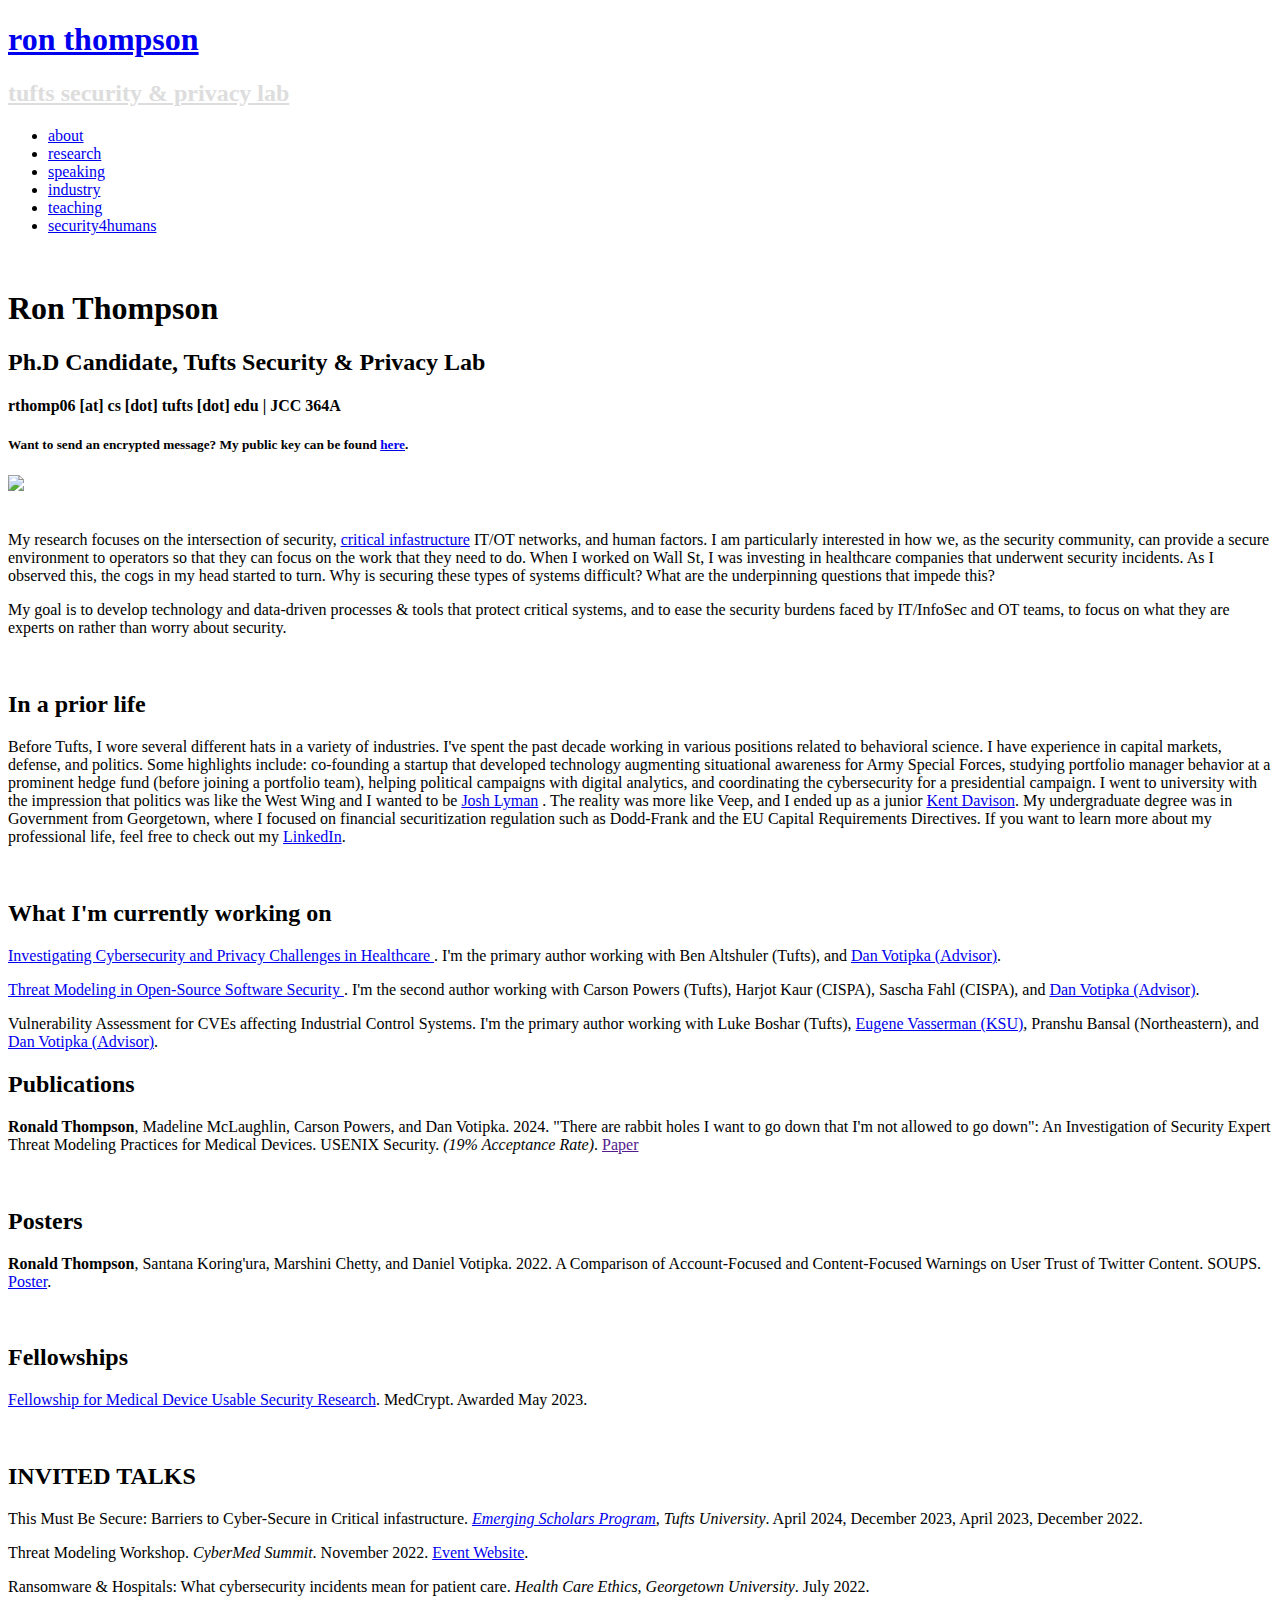
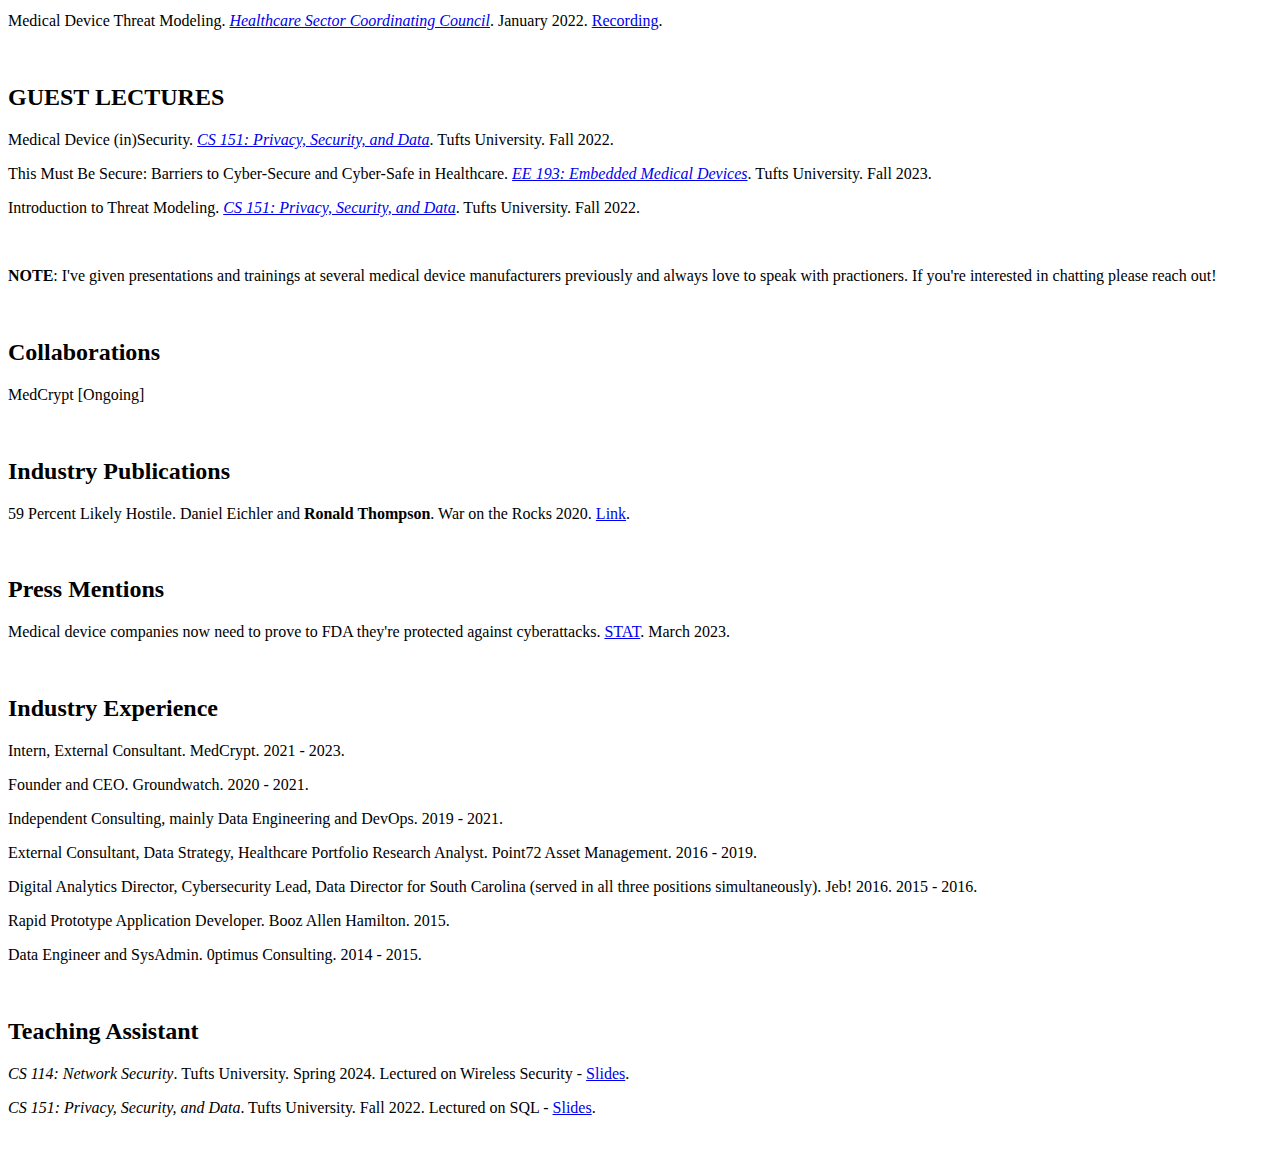
==== index.html @ e5055929 "indsutry experience" ====
<!DOCTYPE html>
<html lang="en">

<head>
  <meta charset="utf-8">
  <meta content="width=device-width, initial-scale=1.0" name="viewport">

  <title>Ron Thompson</title>
  <meta content="" name="description">
  <meta content="" name="keywords">

  <!-- Google Fonts -->
  <link href="https://fonts.googleapis.com/css?family=IBM+Plex+Sans:300,300i,400,400i,600,600i,700,700i|Raleway:300,300i,400,400i,500,500i,600,600i,700,700i|Poppins:300,300i,400,400i,500,500i,600,600i,700,700i" rel="stylesheet">

  <!-- Vendor CSS Files -->
  <link href="assets/css/bootstrap.min.css" rel="stylesheet">

  <!-- Template Main CSS File -->
  <link href="assets/css/style.css" rel="stylesheet">
</head>

<body>

  <header id="header">
    <div class="container">
      <h1><a href="index.html">ron thompson</a></h1>

      <h2><span><a href="tsp.eecs.tufts.edu" style="color:#ddd">tufts security & privacy lab</a></span></h2>

      <nav id="navbar" class="navbar">
        <ul>
          <li><a class="nav-link" href="#about">about</a></li>
          <li><a class="nav-link" href="#research">research</a></li>
          <li><a class="nav-link" href="#speaking">speaking</a></li>
          <li><a class="nav-link" href="#industry">industry</a></li>
          <li><a class="nav-link" href="#teach">teaching</a></li>
          <li><a class="nav-link" href="https://security4humans.com/">security4humans</a></li>
        </ul>
        <i class="bi bi-list mobile-nav-toggle"></i>
      </nav>
    </div>
  </header>
  <section id="about" class="about">
    <div class="about-me container">
      <div class="row">
        <div class="col-md-10 content" data-aos="fade-right">
          <br>
          <h1>Ron Thompson</h1>
          <h2>Ph.D Candidate, Tufts Security & Privacy Lab</h2>
          <h4>rthomp06 [at] cs [dot] tufts [dot] edu | JCC 364A</h4>
          <h5>Want to send an encrypted message? My public key can be found <a href="assets/public.txt">here</a>.</h5>
        </div>
        <div class="col-lg-2">
          <img src="assets/img/icon.png" class="hidden-xs col-sm-2 col-md-12"/>
        </div>
      </div>
      
      <div class="row" style="padding-top: 20px">
        <div class="col-md-12">
          <p>My research focuses on the intersection of security, <a href="https://www.cisa.gov/topics/critical-infrastructure-security-and-resilience/critical-infrastructure-sectors">critical infastructure</a> IT/OT networks, 
            and human factors. I am particularly interested in how we, as the security
            community, can provide a secure environment to operators so 
            that they can focus on the work that they need to do. When I worked on Wall 
            St, I was investing in healthcare companies that underwent security 
            incidents. As I observed this, the cogs in my head started to turn. 
            Why is securing these types of systems difficult? What are the underpinning 
            questions that impede this?
          </p>
          <p>
            My goal is to develop technology and data-driven processes & tools that protect critical systems, and to ease the
            security burdens faced by IT/InfoSec and OT teams, to focus on what they are experts on rather than worry about security.
          </p>
          <br>
          <div class="section-title">
            <h2>In a prior life</h2>
          </div>
          <p>
            Before Tufts, I wore several different hats in a variety of 
            industries. I've spent the past decade working in various positions 
            related to behavioral science. I have experience in capital markets, 
            defense, and politics. Some highlights include: co-founding a 
            startup that developed technology augmenting situational awareness 
            for Army Special Forces, studying portfolio manager behavior at a 
            prominent hedge fund (before joining a portfolio team), helping 
            political campaigns with digital analytics, and coordinating the 
            cybersecurity for a presidential campaign. I went to university with
            the impression that politics was like the West Wing and I wanted to 
            be <a href="https://en.wikipedia.org/wiki/Josh_Lyman">Josh Lyman</a>
            . The reality was more like Veep, and I ended up as a junior 
            <a href="https://en.wikipedia.org/wiki/List_of_Veep_characters">Kent
            Davison</a>. My undergraduate degree was in Government from 
            Georgetown, where I focused on financial securitization regulation 
            such as Dodd-Frank and the EU Capital Requirements Directives. 
            If you want to learn more about my professional life, feel free to 
            check out my <a href="linkedin.com/in/ronthompsoniii">LinkedIn</a>. 
          </p>
        </div>
      </div>
    </div>
  </section>
  <section id="research" class="about">
    <div class="about-me container">
      <br>
      <div class="section-title">
        <h2>What I'm currently working on</h2>
      </div>
      <p>
        <a href="https://tsp.cs.tufts.edu/medical-providers">
          Investigating Cybersecurity and Privacy Challenges in Healthcare
        </a>. 
        I'm the primary author working with Ben Altshuler (Tufts), and <a href="https://www.eecs.tufts.edu/~dvotipka/">Dan Votipka (Advisor)</a>.
      </p>
      <p>
        <a href="https://tsp.cs.tufts.edu/oss-sec">
          Threat Modeling in Open-Source Software Security
        </a>. 
          I'm the second author working with Carson Powers (Tufts), Harjot Kaur (CISPA), Sascha Fahl (CISPA), and <a href="https://www.eecs.tufts.edu/~dvotipka/">Dan Votipka (Advisor)</a>.
        </p>
      <p>
        Vulnerability Assessment for CVEs affecting Industrial Control Systems. I'm the primary author working with Luke Boshar (Tufts), <a href="https://people.cs.ksu.edu/~eyv/">Eugene Vasserman (KSU)</a>, 
        Pranshu Bansal (Northeastern), and <a href="https://www.eecs.tufts.edu/~dvotipka/">Dan Votipka (Advisor)</a>.
      </p>   
      <div class="section-title">
        <h2>Publications</h2>
      </div>
      <div class="row">
        <div class="col-lg-12 pt-4 pt-lg-0 content" data-aos="fade-right">
          <p>
            <b>Ronald Thompson</b>, Madeline McLaughlin, Carson Powers, and Dan Votipka. 2024.
            "There are rabbit holes I want to go down that I'm not allowed to go down": An Investigation of Security Expert Threat Modeling Practices for Medical Devices.
            USENIX Security. <i>(19% Acceptance Rate)</i>. <a href="">Paper</a>
          </p>
        </div>
      </div>
      <br>
      <div class="section-title">
        <h2>Posters</h2>
      </div>
      <div class="row">
        <div class="col-lg-12 pt-4 pt-lg-0 content" data-aos="fade-right">
          <p>
            <b>Ronald Thompson</b>, Santana Koring'ura, Marshini Chetty, and Daniel Votipka. 2022.
            A Comparison of Account-Focused and Content-Focused Warnings on User Trust of Twitter Content.  
            SOUPS. <a href="https://www.usenix.org/conference/soups2022/presentation/thompson-poster">Poster</a>.
          </p>
        </div>
      </div>
      <br>
      <div class="section-title">
        <h2>Fellowships</h2>
      </div>
      <p>
        <a href="https://www.prnewswire.com/news-releases/medcrypt-funds-medical-device-usable-security-research-at-the-school-of-engineering-at-tufts-university-301807063.html">Fellowship for Medical Device Usable Security Research</a>. MedCrypt. Awarded May 2023.
      </p>
    </div>
  </section>
  <section id="speaking" class="about">
    <div class="about-me container">
      <br>
      <div class="section-title">
        <h2>INVITED TALKS</h2>
      </div>
      <p>
        This Must Be Secure: Barriers to Cyber-Secure in Critical infastructure. <i><a href="https://esp.cs.tufts.edu/">Emerging Scholars Program</a>, Tufts University</i>. April 2024, December 2023, April 2023, December 2022.
      </p> 
      <p>
       Threat Modeling Workshop. <i> CyberMed Summit</i>. November 2022.  <a href="https://www.cybermedsummit.org/archive/2022-fall-summit">Event Website</a>.
      </p>
      <p>
        Ransomware & Hospitals: What cybersecurity incidents mean for patient care. <i>Health Care Ethics, Georgetown University</i>. July 2022.
      </p>
      <p>
        Medical Device Threat Modeling. <i><a href="https://healthsectorcouncil.org/">Healthcare Sector Coordinating Council</a></i>. January 2022. <a href="https://player.vimeo.com/video/671484364">Recording</a>.
      </p>
      <br>
      <!-- <div class="section-title">
        <h2>WORKSHOPS</h2>
      </div>
      <br> -->
      <div class="section-title">
        <h2>GUEST LECTURES</h2>
      </div>
      <div class="row">
        <div class="col-lg-12 pt-4 pt-lg-0 content" data-aos="fade-right">
          <p>
            Medical Device (in)Security. <i><a href="https://www.cs.tufts.edu/t/courses/description/spring2024/CS/151-03">CS 151: Privacy, Security, and Data</a></i>. Tufts University. Fall 2022.
          </p> 
          <p>
            This Must Be Secure: Barriers to Cyber-Secure and Cyber-Safe in Healthcare. <i><a href="https://www.ece.tufts.edu/ee/193EMD/">EE 193: Embedded Medical Devices</a></i>. Tufts University. Fall 2023.
          </p>
          <p>
            Introduction to Threat Modeling. <i><a href="https://www.cs.tufts.edu/t/courses/description/fall2022/CS/151-02">CS 151: Privacy, Security, and Data</a></i>. Tufts University. Fall 2022.
          </p> 
        </div>
      </div>
      <br>
      <!-- <div class="section-title">
        <h2>CONFERENCE PRESENTATIONS</h2>
      </div>
      <br> -->
      <p>
        <b>NOTE</b>: I've given presentations and trainings at several medical device manufacturers previously and always love to speak with practioners. If you're interested in chatting please reach out!
      </p>
    </div>
  </section>
  <section id="industry" class="about">
    <div class="about-me container">
      <br>
      <div class="section-title">
        <h2>Collaborations</h2>
      </div>
      <p>
        MedCrypt [Ongoing]
      </p>
      <br>
      <div class="section-title">
        <h2>Industry Publications</h2>
      </div>
      <p>
          59 Percent Likely Hostile. Daniel Eichler and <b>Ronald Thompson</b>. War on the Rocks 2020. <a href="https://warontherocks.com/2020/01/59-percent-likely-hostile">Link</a>.
      </p>
      <br>
      <div class="section-title">
        <h2>Press Mentions</h2>
      </div>
      <p>
        Medical device companies now need to prove to FDA they're protected against cyberattacks. <a href="https://www.statnews.com/2023/03/29/fda-medical-devices-cybersecurity-hack/">STAT</a>. March 2023.
      </p>
      <br>
      <div class="section-title">
        <h2>Industry Experience</h2>
      </div>
      <p>
        Intern, External Consultant. MedCrypt. 2021 - 2023.
      </p>
      <p>
        Founder and CEO. Groundwatch. 2020 - 2021.
      </p>
      <p>
        Independent Consulting, mainly Data Engineering and DevOps. 2019 - 2021.
      </p>
      <p>
        External Consultant, Data Strategy, Healthcare Portfolio Research Analyst. Point72 Asset Management. 2016 - 2019.
      </p>
      <p>
        Digital Analytics Director, Cybersecurity Lead, Data Director for South Carolina (served in all three positions simultaneously). Jeb! 2016. 2015 - 2016.
      </p>
      <p>
        Rapid Prototype Application Developer. Booz Allen Hamilton. 2015.
      </p>
      <p>
        Data Engineer and SysAdmin. 0ptimus Consulting. 2014 - 2015.
      </p>
    </div>
  </section>
  <section id="teach" class="about">
    <div class="about-me container">
      <br>
      <div class="section-title">
        <h2>Teaching Assistant</h2>
      </div>
      <div class="row">
        <div class="col-lg-12 pt-4 pt-lg-0 content" data-aos="fade-right">
          <p>
            <i>CS 114: Network Security</i>. Tufts University. Spring 2024. Lectured on Wireless Security - <a href="assets/pdf/Lec 15 - Wireless RT.pdf">Slides</a>.
          </p>
          <p>
            <i>CS 151: Privacy, Security, and Data</i>. Tufts University. Fall 2022. Lectured on SQL - <a href="assets/pdf/06 - SQL Tutorial.pdf">Slides</a>.
          </p>
        </div>
      </div>
      <br>
    </div>
  </section>      

  <!-- Template Main JS File -->
  <script src="assets/js/main.js"></script>

</body>

</html>
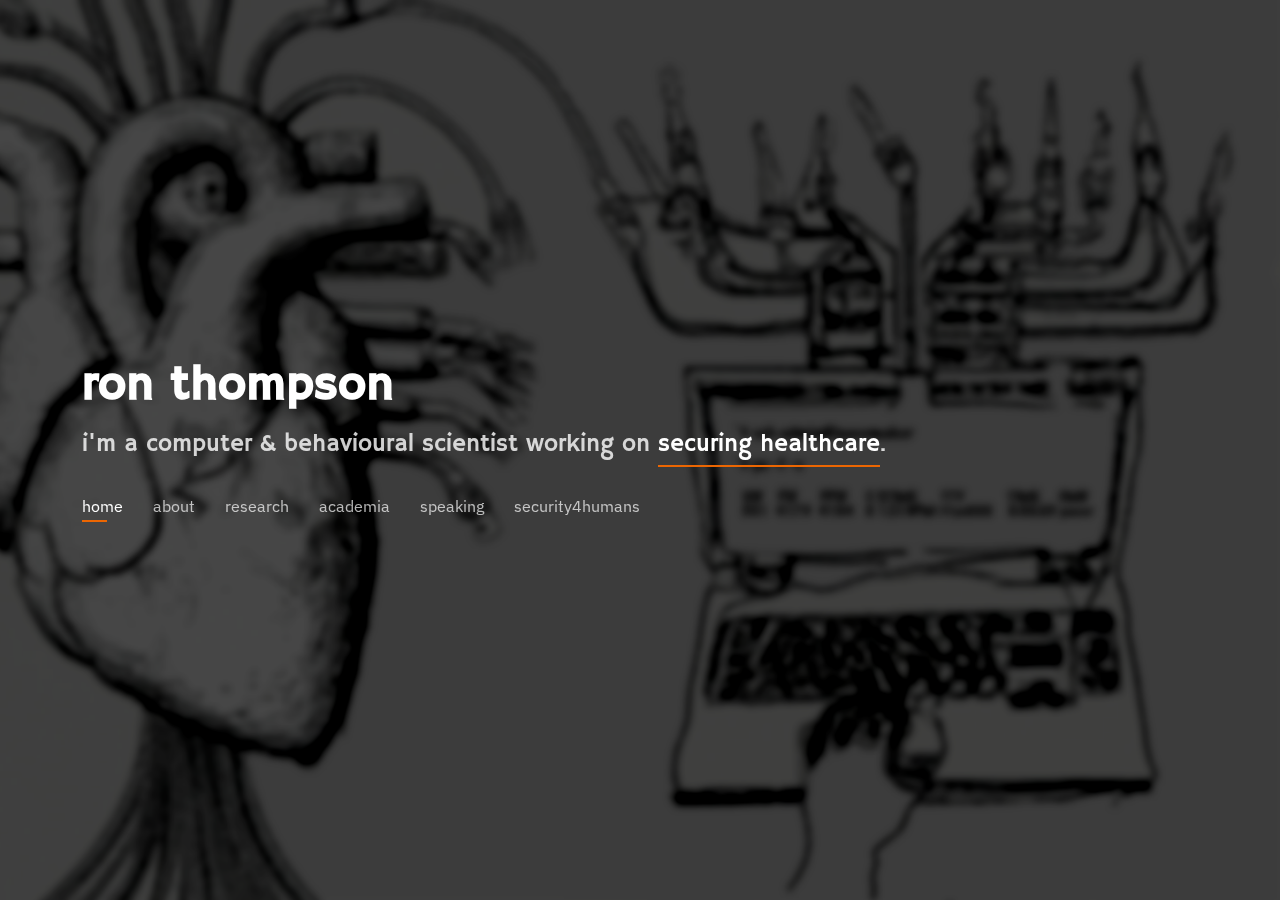
==== commit 20e66da1: "revamp" ====
--- a/index.html
+++ b/index.html
@@ -1,281 +1,504 @@
-<!DOCTYPE html>
-<html lang="en">
-
-<head>
-  <meta charset="utf-8">
-  <meta content="width=device-width, initial-scale=1.0" name="viewport">
-
-  <title>Ron Thompson</title>
-  <meta content="" name="description">
-  <meta content="" name="keywords">
-
-  <!-- Google Fonts -->
-  <link href="https://fonts.googleapis.com/css?family=IBM+Plex+Sans:300,300i,400,400i,600,600i,700,700i|Raleway:300,300i,400,400i,500,500i,600,600i,700,700i|Poppins:300,300i,400,400i,500,500i,600,600i,700,700i" rel="stylesheet">
-
-  <!-- Vendor CSS Files -->
-  <link href="assets/css/bootstrap.min.css" rel="stylesheet">
-
-  <!-- Template Main CSS File -->
-  <link href="assets/css/style.css" rel="stylesheet">
-</head>
-
-<body>
-
-  <header id="header">
-    <div class="container">
-      <h1><a href="index.html">ron thompson</a></h1>
-
-      <h2><span><a href="tsp.eecs.tufts.edu" style="color:#ddd">tufts security & privacy lab</a></span></h2>
-
-      <nav id="navbar" class="navbar">
-        <ul>
-          <li><a class="nav-link" href="#about">about</a></li>
-          <li><a class="nav-link" href="#research">research</a></li>
-          <li><a class="nav-link" href="#speaking">speaking</a></li>
-          <li><a class="nav-link" href="#industry">industry</a></li>
-          <li><a class="nav-link" href="#teach">teaching</a></li>
-          <li><a class="nav-link" href="https://security4humans.com/">security4humans</a></li>
-        </ul>
-        <i class="bi bi-list mobile-nav-toggle"></i>
-      </nav>
-    </div>
-  </header>
-  <section id="about" class="about">
-    <div class="about-me container">
-      <div class="row">
-        <div class="col-md-10 content" data-aos="fade-right">
-          <br>
-          <h1>Ron Thompson</h1>
-          <h2>Ph.D Candidate, Tufts Security & Privacy Lab</h2>
-          <h4>rthomp06 [at] cs [dot] tufts [dot] edu | JCC 364A</h4>
-          <h5>Want to send an encrypted message? My public key can be found <a href="assets/public.txt">here</a>.</h5>
-        </div>
-        <div class="col-lg-2">
-          <img src="assets/img/icon.png" class="hidden-xs col-sm-2 col-md-12"/>
-        </div>
-      </div>
-      
-      <div class="row" style="padding-top: 20px">
-        <div class="col-md-12">
-          <p>My research focuses on the intersection of security, <a href="https://www.cisa.gov/topics/critical-infrastructure-security-and-resilience/critical-infrastructure-sectors">critical infastructure</a> IT/OT networks, 
-            and human factors. I am particularly interested in how we, as the security
-            community, can provide a secure environment to operators so 
-            that they can focus on the work that they need to do. When I worked on Wall 
-            St, I was investing in healthcare companies that underwent security 
-            incidents. As I observed this, the cogs in my head started to turn. 
-            Why is securing these types of systems difficult? What are the underpinning 
-            questions that impede this?
-          </p>
-          <p>
-            My goal is to develop technology and data-driven processes & tools that protect critical systems, and to ease the
-            security burdens faced by IT/InfoSec and OT teams, to focus on what they are experts on rather than worry about security.
-          </p>
-          <br>
-          <div class="section-title">
-            <h2>In a prior life</h2>
-          </div>
-          <p>
-            Before Tufts, I wore several different hats in a variety of 
-            industries. I've spent the past decade working in various positions 
-            related to behavioral science. I have experience in capital markets, 
-            defense, and politics. Some highlights include: co-founding a 
-            startup that developed technology augmenting situational awareness 
-            for Army Special Forces, studying portfolio manager behavior at a 
-            prominent hedge fund (before joining a portfolio team), helping 
-            political campaigns with digital analytics, and coordinating the 
-            cybersecurity for a presidential campaign. I went to university with
-            the impression that politics was like the West Wing and I wanted to 
-            be <a href="https://en.wikipedia.org/wiki/Josh_Lyman">Josh Lyman</a>
-            . The reality was more like Veep, and I ended up as a junior 
-            <a href="https://en.wikipedia.org/wiki/List_of_Veep_characters">Kent
-            Davison</a>. My undergraduate degree was in Government from 
-            Georgetown, where I focused on financial securitization regulation 
-            such as Dodd-Frank and the EU Capital Requirements Directives. 
-            If you want to learn more about my professional life, feel free to 
-            check out my <a href="linkedin.com/in/ronthompsoniii">LinkedIn</a>. 
-          </p>
-        </div>
-      </div>
-    </div>
-  </section>
-  <section id="research" class="about">
-    <div class="about-me container">
-      <br>
-      <div class="section-title">
-        <h2>What I'm currently working on</h2>
-      </div>
-      <p>
-        <a href="https://tsp.cs.tufts.edu/medical-providers">
-          Investigating Cybersecurity and Privacy Challenges in Healthcare
-        </a>. 
-        I'm the primary author working with Ben Altshuler (Tufts), and <a href="https://www.eecs.tufts.edu/~dvotipka/">Dan Votipka (Advisor)</a>.
-      </p>
-      <p>
-        <a href="https://tsp.cs.tufts.edu/oss-sec">
-          Threat Modeling in Open-Source Software Security
-        </a>. 
-          I'm the second author working with Carson Powers (Tufts), Harjot Kaur (CISPA), Sascha Fahl (CISPA), and <a href="https://www.eecs.tufts.edu/~dvotipka/">Dan Votipka (Advisor)</a>.
-        </p>
-      <p>
-        Vulnerability Assessment for CVEs affecting Industrial Control Systems. I'm the primary author working with Luke Boshar (Tufts), <a href="https://people.cs.ksu.edu/~eyv/">Eugene Vasserman (KSU)</a>, 
-        Pranshu Bansal (Northeastern), and <a href="https://www.eecs.tufts.edu/~dvotipka/">Dan Votipka (Advisor)</a>.
-      </p>   
-      <div class="section-title">
-        <h2>Publications</h2>
-      </div>
-      <div class="row">
-        <div class="col-lg-12 pt-4 pt-lg-0 content" data-aos="fade-right">
-          <p>
-            <b>Ronald Thompson</b>, Madeline McLaughlin, Carson Powers, and Dan Votipka. 2024.
-            "There are rabbit holes I want to go down that I'm not allowed to go down": An Investigation of Security Expert Threat Modeling Practices for Medical Devices.
-            USENIX Security. <i>(19% Acceptance Rate)</i>. <a href="">Paper</a>
-          </p>
-        </div>
-      </div>
-      <br>
-      <div class="section-title">
-        <h2>Posters</h2>
-      </div>
-      <div class="row">
-        <div class="col-lg-12 pt-4 pt-lg-0 content" data-aos="fade-right">
-          <p>
-            <b>Ronald Thompson</b>, Santana Koring'ura, Marshini Chetty, and Daniel Votipka. 2022.
-            A Comparison of Account-Focused and Content-Focused Warnings on User Trust of Twitter Content.  
-            SOUPS. <a href="https://www.usenix.org/conference/soups2022/presentation/thompson-poster">Poster</a>.
-          </p>
-        </div>
-      </div>
-      <br>
-      <div class="section-title">
-        <h2>Fellowships</h2>
-      </div>
-      <p>
-        <a href="https://www.prnewswire.com/news-releases/medcrypt-funds-medical-device-usable-security-research-at-the-school-of-engineering-at-tufts-university-301807063.html">Fellowship for Medical Device Usable Security Research</a>. MedCrypt. Awarded May 2023.
-      </p>
-    </div>
-  </section>
-  <section id="speaking" class="about">
-    <div class="about-me container">
-      <br>
-      <div class="section-title">
-        <h2>INVITED TALKS</h2>
-      </div>
-      <p>
-        This Must Be Secure: Barriers to Cyber-Secure in Critical infastructure. <i><a href="https://esp.cs.tufts.edu/">Emerging Scholars Program</a>, Tufts University</i>. April 2024, December 2023, April 2023, December 2022.
-      </p> 
-      <p>
-       Threat Modeling Workshop. <i> CyberMed Summit</i>. November 2022.  <a href="https://www.cybermedsummit.org/archive/2022-fall-summit">Event Website</a>.
-      </p>
-      <p>
-        Ransomware & Hospitals: What cybersecurity incidents mean for patient care. <i>Health Care Ethics, Georgetown University</i>. July 2022.
-      </p>
-      <p>
-        Medical Device Threat Modeling. <i><a href="https://healthsectorcouncil.org/">Healthcare Sector Coordinating Council</a></i>. January 2022. <a href="https://player.vimeo.com/video/671484364">Recording</a>.
-      </p>
-      <br>
-      <!-- <div class="section-title">
-        <h2>WORKSHOPS</h2>
-      </div>
-      <br> -->
-      <div class="section-title">
-        <h2>GUEST LECTURES</h2>
-      </div>
-      <div class="row">
-        <div class="col-lg-12 pt-4 pt-lg-0 content" data-aos="fade-right">
-          <p>
-            Medical Device (in)Security. <i><a href="https://www.cs.tufts.edu/t/courses/description/spring2024/CS/151-03">CS 151: Privacy, Security, and Data</a></i>. Tufts University. Fall 2022.
-          </p> 
-          <p>
-            This Must Be Secure: Barriers to Cyber-Secure and Cyber-Safe in Healthcare. <i><a href="https://www.ece.tufts.edu/ee/193EMD/">EE 193: Embedded Medical Devices</a></i>. Tufts University. Fall 2023.
-          </p>
-          <p>
-            Introduction to Threat Modeling. <i><a href="https://www.cs.tufts.edu/t/courses/description/fall2022/CS/151-02">CS 151: Privacy, Security, and Data</a></i>. Tufts University. Fall 2022.
-          </p> 
-        </div>
-      </div>
-      <br>
-      <!-- <div class="section-title">
-        <h2>CONFERENCE PRESENTATIONS</h2>
-      </div>
-      <br> -->
-      <p>
-        <b>NOTE</b>: I've given presentations and trainings at several medical device manufacturers previously and always love to speak with practioners. If you're interested in chatting please reach out!
-      </p>
-    </div>
-  </section>
-  <section id="industry" class="about">
-    <div class="about-me container">
-      <br>
-      <div class="section-title">
-        <h2>Collaborations</h2>
-      </div>
-      <p>
-        MedCrypt [Ongoing]
-      </p>
-      <br>
-      <div class="section-title">
-        <h2>Industry Publications</h2>
-      </div>
-      <p>
-          59 Percent Likely Hostile. Daniel Eichler and <b>Ronald Thompson</b>. War on the Rocks 2020. <a href="https://warontherocks.com/2020/01/59-percent-likely-hostile">Link</a>.
-      </p>
-      <br>
-      <div class="section-title">
-        <h2>Press Mentions</h2>
-      </div>
-      <p>
-        Medical device companies now need to prove to FDA they're protected against cyberattacks. <a href="https://www.statnews.com/2023/03/29/fda-medical-devices-cybersecurity-hack/">STAT</a>. March 2023.
-      </p>
-      <br>
-      <div class="section-title">
-        <h2>Industry Experience</h2>
-      </div>
-      <p>
-        Intern, External Consultant. MedCrypt. 2021 - 2023.
-      </p>
-      <p>
-        Founder and CEO. Groundwatch. 2020 - 2021.
-      </p>
-      <p>
-        Independent Consulting, mainly Data Engineering and DevOps. 2019 - 2021.
-      </p>
-      <p>
-        External Consultant, Data Strategy, Healthcare Portfolio Research Analyst. Point72 Asset Management. 2016 - 2019.
-      </p>
-      <p>
-        Digital Analytics Director, Cybersecurity Lead, Data Director for South Carolina (served in all three positions simultaneously). Jeb! 2016. 2015 - 2016.
-      </p>
-      <p>
-        Rapid Prototype Application Developer. Booz Allen Hamilton. 2015.
-      </p>
-      <p>
-        Data Engineer and SysAdmin. 0ptimus Consulting. 2014 - 2015.
-      </p>
-    </div>
-  </section>
-  <section id="teach" class="about">
-    <div class="about-me container">
-      <br>
-      <div class="section-title">
-        <h2>Teaching Assistant</h2>
-      </div>
-      <div class="row">
-        <div class="col-lg-12 pt-4 pt-lg-0 content" data-aos="fade-right">
-          <p>
-            <i>CS 114: Network Security</i>. Tufts University. Spring 2024. Lectured on Wireless Security - <a href="assets/pdf/Lec 15 - Wireless RT.pdf">Slides</a>.
-          </p>
-          <p>
-            <i>CS 151: Privacy, Security, and Data</i>. Tufts University. Fall 2022. Lectured on SQL - <a href="assets/pdf/06 - SQL Tutorial.pdf">Slides</a>.
-          </p>
-        </div>
-      </div>
-      <br>
-    </div>
-  </section>      
-
-  <!-- Template Main JS File -->
-  <script src="assets/js/main.js"></script>
-
-</body>
-
-</html>
+<!DOCTYPE html>
+<html lang="en">
+
+<head>
+  <meta charset="utf-8">
+  <meta content="width=device-width, initial-scale=1.0" name="viewport">
+
+  <title>Ron Thompson</title>
+  <meta content="" name="description">
+  <meta content="" name="keywords">
+
+  <!-- Favicons -->
+  <link href="assets/img/favicon.png" rel="icon">
+  <link href="assets/img/apple-touch-icon.png" rel="apple-touch-icon">
+
+      <!-- Fonts -->
+  <!-- <link rel="preconnect" href="https://fonts.googleapis.com"> -->
+  <!-- <link rel="preconnect" href="https://fonts.gstatic.com" crossorigin> -->
+  <link href="https://fonts.googleapis.com/css?family=IBM+Plex+Sans:300,300i,400,400i,500,500i,600,600i,700,700i|Hammersmith+One:300,300i,400,400i,600,600i,700,700i" rel="stylesheet">
+
+  <!-- Vendor CSS Files -->
+  <link href="assets/vendor/bootstrap/css/bootstrap.min.css" rel="stylesheet">
+  <link href="assets/vendor/bootstrap-icons/bootstrap-icons.css" rel="stylesheet">
+  <link href="assets/vendor/boxicons/css/boxicons.min.css" rel="stylesheet">
+  <link href="assets/vendor/glightbox/css/glightbox.min.css" rel="stylesheet">
+  <link href="assets/vendor/remixicon/remixicon.css" rel="stylesheet">
+  <link href="assets/vendor/swiper/swiper-bundle.min.css" rel="stylesheet">
+
+  <!-- Template Main CSS File -->
+  <link href="assets/css/style.css" rel="stylesheet">
+
+
+</head>
+
+<body>
+
+  <!-- ======= Header ======= -->
+  <header id="header">
+    <div class="container">
+
+      <h1><a href="index.html">ron thompson</a></h1>
+
+      <h2>
+          i'm a computer & behavioural scientist working on
+          <span>securing healthcare</span>.
+      </h2>
+
+      <nav id="navbar" class="navbar">
+        <ul>
+          <li><a class="nav-link active" href="#header">home</a></li>
+          <li><a class="nav-link" href="#about">about</a></li>
+          <li><a class="nav-link" href="#research">research</a></li>
+          <li><a class="nav-link" href="#academia">academia</a></li>
+          <li><a class="nav-link" href="#speaking">speaking</a></li>
+          <li><a class="nav-link" href="https://security4humans.com">security4humans</a></li>
+        </ul>
+        <i class="bi bi-list mobile-nav-toggle"></i>
+      </nav><!-- .navbar -->
+    </div>
+  </header><!-- End Header -->
+
+  <!-- ======= About Section ======= -->
+  <section id="about" class="about">
+
+    <!-- ======= About Me ======= -->
+    <div class="about-me container">
+        <div class="row">
+            <div class="col-md-10 content" data-aos="fade-right">
+                <h1>Ronald E. Thompson III</h1>
+                <h2>Ph.D Candidate, <a href="https://tsp.cs.tufts.edu/">Tufts Security & Privacy Lab</a></h2>
+                <br>
+                <p style="margin-left: 0px; margin-bottom: 0px;"><b>LinkedIn</b>: <a href="https://www.linkedin.com/in/ronthompsoniii">linkedin.com/in/ronthompsoniii</a></p >
+                <p style="margin-left: 0px; margin-bottom: 0px;"><b>Software Projects</b>: <a href="https://github.com/zenw00kie">github.com/zenw00kie</a></p >
+                <p style="margin-left: 0px; margin-bottom: 0px;"><b>Office:</b> JCC 364A</p>
+                <p style="margin-left: 0px;"><b>Email</b>: rthomp06 [at] cs [dot] tufts [dot] edu  &emsp;<i>Want to send an encrypted message? My public key can
+                be found <a href="assets/public.txt">here</a>.</i></p >
+            </div>
+            <div class="col-lg-2">
+                <img
+                    src="assets/img/icon.png"
+                    class="hidden-xs col-sm-2 col-md-12"
+                />
+            </div>
+        </div>
+
+        <div class="row" style="padding-top: 20px">
+            <div class="col-md-12">
+                <!-- Summary -->
+                <div class="section-title">
+                    <h2>Summary</h2>
+                </div>
+                <p>
+                    I am a PhD candidate in the <a href="https://tsp.cs.tufts.edu/">Tufts Security & Privacy Lab</a> (Teaspoon Lab) studying computer security, focusing on medical devices and healthcare settings. My research looks at how tools and processes to ensure security in healthcare are used and can be improved. During my Ph.D., I've worked closely with medical device companies and hospitals to understand their operating environments and ensure my research can directly impact their work.
+                </p>
+                <p>
+                    <b>NOTE</b>: You may be wondering, "Ron, there's a lot of personal information here. Aren't you worried about this being used for social engineering purposes?". Sure, that's definitely something we need to be aware of and control the flow of information about ourselves online. My threat model accounts for this, and for me, the benefits of sharing this information outweigh the cons. You can read about personal threat models and other interesting security things in my blog, <a href="https://security4humans.com">Security4Humans</a>.
+                </p>
+                <!-- Purpose / Philosophy -->
+                <div class="section-title">
+                    <h2>Purpose</h2>
+                </div>
+                <p>
+                    When applying for academic jobs, you are required to provide statements on your research and teaching philosophies. I believe providing a general professional philosophy statement that drives my decision-making is essential. Maybe this is the narcissistic millennial in me that needs validation, or the influence of my mother who <a href="https://annebahrthompson.com/brand-citizenship-purpose/">helps brands find their purpose</a>.
+                </p>
+                <h3>Mission-Oriented</h3>
+                <p>
+                    I've spent a fair amount of time working with the military and veterans in various organisations. <a href="https://wearefirstin.com/team/">Renny McPherson</a>, a veteran and professional mentor, always talks to me about the importance of being driven by the mission. I've internalised this over the years and want to make certain that my work delivers on my personal mission <i>to enable operators to focus on their mission by <span>making security a force multiplier for safety and reliability</span></i>.
+                </p>
+                <h3>Tikkun olam</h3>
+                <p>
+                    In Judaism, we refer to a concept called "tikkun olam," which literally means repairing the world. Over time, this has grown, and many Jews have felt a calling to a higher purpose and to work to do good in the world. My hope is that my work positively impacts society by minimizing security risks.
+                </p>
+                <h3>Do no harm</h3>
+                <p>
+                    Having started off working in politics, specifically campaigns, I was on the front-lines of figuring out how to leverage social media to influence voters. The weaponization of social media, especially by foreign threat actors, has caused me to spend time thinking about what my role was in this and I strive to ensure that my work does not cause undue harm, or at the very least that I acknowledge the potential for harm.
+                </p>
+                <h3>Good design is integral</h3>
+                <p>
+                    One of my most influential mentors, <a href="https://www.linkedin.com/in/scottriding">Scotty Riding</a>, told me that good design begets adoption, but more importantly, bad design will definitely kill it. He also introduced me to Ruby, whose design philosophy is to make programmers happy. While most of my software is written in Python, I consider this when designing APIs and User Interfaces.
+                </p>
+                <!-- Prior Experience -->
+                <div class="section-title">
+                    <h2>In a prior life</h2>
+                </div>
+                <p>
+                    Before embarking on my Ph.D., I wore several different hats in a
+                    variety of industries. I've spent the past decade
+                    working in various positions related to behavioral
+                    science. I have experience in capital markets,
+                    defense, and politics. Some highlights include:
+                    co-founding a startup that developed technology
+                    augmenting situational awareness for Army Special
+                    Forces, studying portfolio manager behavior at a
+                    prominent hedge fund (before joining a portfolio
+                    team), helping political campaigns with
+                    microtargeting using both digital and offline data,
+                    and coordinating the cybersecurity for a
+                    presidential campaign. I went to university with the
+                    impression that politics was like the West Wing and
+                    I wanted to be
+                    <a href="https://en.wikipedia.org/wiki/Josh_Lyman"
+                        >Josh Lyman</a
+                    >. The reality was more like Veep, and I ended up as
+                    a junior
+                    <a
+                        href="https://en.wikipedia.org/wiki/List_of_Veep_characters"
+                        >Kent Davison</a
+                    >. My undergraduate degree was in Government from
+                    Georgetown, where I focused on financial
+                    securitization regulation such as Dodd-Frank and the
+                    EU Capital Requirements Directives. If you want to
+                    learn more about my professional life, feel free to
+                    check out my
+                    <a href="linkedin.com/in/ronthompsoniii">LinkedIn</a
+                    >.
+                </p>
+                <div class="section-title">
+                    <h2>Design Inspiration</h2>
+                </div>
+                <h3>Fonts</h3>
+                <p>
+                    I want to acknowledge where the inspiration for my website's design comes from. My main text font is <a href="https://www.ibm.com/plex/">IBM Plex&reg;</a>. I selected IBM Plex because of IBM's design goal of representing the medium between man and machine, which is similar to my goal of translating between technical and non-technical audiences. My headings use <a href="https://fonts.google.com/specimen/Hammersmith+One">Hammersmith One</a>, which is derived from the Johnston typeface and a nod to my childhood taking the Tube.
+                </p>
+                <h3>Colour Palette</h3>
+                <div class="color-grid" style="margin-left: 40px;">
+                    <div class="color-grid__swatch" style="background-color:#000000">&ensp;Black (#000000)</div>
+                    <div class="color-grid__swatch" style="background-color:#ada8a8; color: #000000">&ensp;Warm Grey 40 (#ada8a8)</div>
+                    <div class="color-grid__swatch" style="background-color:#ec6602">&ensp;Healthy Orange (#ec6602)</div>
+                    <div class="color-grid__swatch" style="background-color:#FFC0CB; color: #000000">&ensp;Pink (#fc89ac)</div>
+                    <div class="color-grid__swatch" style="background-color:#ffffff; color: #000000;">&ensp;White (#ffffff)</div>
+                </div>
+                <br>
+                <p>
+                    My background colour is Black, a standard colour that best contrasts my text and pays homage to the beginning of my career, which I spent in the dark in a beleaguered attempt to minimize server exhaust heat.
+                </p>
+                <p>
+                    White is my primary text colour as it is clean and precise, while Warm Grey 40 is used for section headers.
+                </p>
+                <p>
+                    My favourite colour is orange, and I chose Healthy Orange from <a href="https://www.siemens-healthineers.com/company/brand">Siemens Healthineers</a> to emphasize ideas that are important, delineate sections, and site navigation. The color echoes my work with medical device manufacturers and that it is associated with promoting good health (security and otherwise).
+                </p>
+                <p>
+                    Finally, my links are underlined in pink, used by <a href="https://www.westminster.org.uk/">Westminster School</a>, the secondary school where I started rowing. The story behind the school using this colour is that Westminster and Eton, another prominent independent school in the UK, competed in a rowing race to wear red, representing the monarchy, in 1837. The Westminster eight won, but their uniforms had been dyed right before the race, and by the end, the dye had bled to pink. Because of the unexpected victory, the school decided pink must be lucky and the colour was adopted.
+                </p>
+            </div>
+        </div>
+    </div>
+  </section><!-- End About Section -->
+
+  <!-- ======= Portfolio Section ======= -->
+  <section id="research" class="portfolio">
+    <div class="container">
+
+        <div class="section-title">
+            <h2>Mission</h2>
+        </div>
+        <h3 style="color: #fff">
+            To enable operators to focus on their mission by making security a force multiplier for safety and reliability.
+        </h3 >
+        <br>
+        <div class="section-title">
+            <h2>Research Overview</h2>
+        </div>
+        <p>
+            My research focuses on the intersection of cybersecurity,
+            <a
+                href="https://www.cisa.gov/topics/critical-infrastructure-security-and-resilience/critical-infrastructure-sectors"
+                >critical infastructure</a
+            >, and human factors. In particularI am particularly
+            interested in how to provide tools and processes to security personnel and ensure that security is a force multiplier to safety and reliability. While my career has been focused on providing data-driven recommendations to high-performance organizations, security has come up in one way or another. My initial foray into security professionally was when I was working with political campaigns, I was tasked with security operations as a sysadmin/the person with the most <a href="https://www.newyorker.com/magazine/2014/11/24/programmers-price">neckbeard</a>. Later while on Wall St, I was investing in healthcare companies that underwent security incidents. As I observed this, the cogs in my head started to turn. Why is securing these types of systems difficult? What are the underpinning questions that impede secure-by-design systems?
+        </p >
+        <p>
+            A Ph.D. is about focusing on a <a href="https://matt.might.net/articles/phd-school-in-pictures/">very narrow topic area</a>, and while some may think usable security for critical infrastructure is narrow, I focus on two general security topics within this domain: threat modeling and vulnerability assessment. Threat modeling is a way to abstract a security review to focus on the design of a system, rather than the nitty-gritty details, and think about threats and mitigations on a higher-level. Vulnerability assessment consists of figuring out the risk posed by a threat or vulnerability in isolation and in the context of the deployment of the vulnerable software. For reference, here is a inexhaustive list frameworks and standards I look at: NIST 800-53, <a href="https://www.nist.gov/itl/applied-cybersecurity/nice/nice-framework-resource-center">NICE Framework</a>, ISO 27000, ISO 10073, AAMI TIR75, and ISO 24392.
+        </p>
+        <br>
+        <div class="section-title">
+            <h2>Projects & Publications</h2>
+        </div>
+        <div class="col-lg-12 d-flex justify-content-center">
+            <ul id="portfolio-flters">
+                <li data-filter="*" class="filter-active">All</li>
+                <li data-filter=".filter-paper">Research Papers</li>
+                <li data-filter=".filter-software">Software</li>
+                <li data-filter=".filter-workshop">Workshop Papers</li>
+                <li data-filter=".filter-poster">Posters</li>
+                <li data-filter=".filter-other">Other</li>
+            </ul>
+        </div>
+
+        <div class="row portfolio-container">
+            <div class="col-lg-4 col-md-6 portfolio-item filter-paper">
+                <div class="portfolio-wrap">
+                    <img src="assets/img/RobotDFD.jpg" class="img-fluid" alt="">
+                    <div class="portfolio-info">
+                        <h4>Process Model for Threat Modeling</h4>
+                        <p>Research Paper</p>
+                        <div class="portfolio-links">
+                            <a href="" data-gallery="portfolioDetailsGallery" data-glightbox="type: external" class="portfolio-details-lightbox" title="Recruitment"><i class="bx bx-group"></i></a>
+                            <!-- <a href="threat-modeling.html" data-gallery="portfolioDetailsGallery" data-glightbox="type: external" class="portfolio-details-lightbox" title="Research Details"><i class="bx bx-info-circle"></i></a>
+                            </div> -->
+                            <a href="https://www.usenix.org/conference/usenixsecurity24/presentation/thompson" data-gallery="portfolioDetailsGallery" data-glightbox="type: external" class="portfolio-details-lightbox" title="Paper Link"><i class="bx bx-edit"></i></a>
+                        </div>
+                    </div>
+                </div>
+            </div>
+            <div class="col-lg-4 col-md-6 portfolio-item filter-software">
+                <div class="portfolio-wrap">
+                <img src="assets/img/tmnt.jpg" class="img-fluid" alt="">
+                <div class="portfolio-info">
+                    <h4>Threat Modeling Naturally Tool</h4>
+                    <p>Software</p>
+                    <div class="portfolio-links">
+                        <a href="https://github.com/tufts-tsp/tmnt" data-gallery="portfolioGallery" class="portfolio-lightbox" title="Github"><i class="bx bxl-github"></i></a>
+                        <a href="https://tsp.cs.tufts.edu/tmnt" data-gallery="portfolioDetailsGallery" data-glightbox="type: external" class="portfolio-details-lightbox" title="Documentation"><i class="bx bx-info-circle"></i></a>
+                    </div>
+                </div>
+                </div>
+            </div>
+            <div class="col-lg-4 col-md-6 portfolio-item filter-paper">
+                <div class="portfolio-wrap">
+                <img src="assets/img/advisory.jpg" class="img-fluid" alt="">
+                <div class="portfolio-info">
+                    <h4>Information in Security Advisories</h4>
+                    <p>Research Paper</p>
+                    <div class="portfolio-links">
+                        <a href="" data-gallery="portfolioDetailsGallery" data-glightbox="type: external" class="portfolio-details-lightbox" title="Research Details"><i class="bx bx-info-circle"></i></a>
+                    </div>
+                </div>
+                </div>
+            </div>
+            <div class="col-lg-4 col-md-6 portfolio-item filter-software">
+                <div class="portfolio-wrap">
+                <img src="assets/img/mordor.jpg" class="img-fluid" alt="">
+                <div class="portfolio-info">
+                    <h4>MordorMonitor</h4>
+                    <p>Software</p>
+                    <div class="portfolio-links">
+                        <a href="" data-gallery="portfolioGallery" class="portfolio-lightbox" title="Github"><i class="bx bxl-github"></i></a>
+                    </div>
+                </div>
+                </div>
+            </div>
+            <div class="col-lg-4 col-md-6 portfolio-item filter-paper">
+                <div class="portfolio-wrap">
+                <img src="assets/img/operation.jpg" class="img-fluid" alt="">
+                <div class="portfolio-info">
+                    <h4>Cybersecurity and Privacy Challenges in
+                    Healthcare</h4>
+                    <p>Research Paper</p>
+                    <div class="portfolio-links">
+                        <a href="https://tsp.cs.tufts.edu/medical-providers" data-gallery="portfolioGallery" class="portfolio-lightbox" title="Recruitment"><i class="bx bx-group"></i></a>
+                    </div>
+                </div>
+                </div>
+            </div>
+            <div class="col-lg-4 col-md-6 portfolio-item filter-paper">
+                <div class="portfolio-wrap">
+                <img src="assets/img/oss.jpg" class="img-fluid" alt="">
+                <div class="portfolio-info">
+                    <h4>Threat Modeling in Open-Source Software Security</h4>
+                    <p>Research Paper</p>
+                    <div class="portfolio-links">
+                        <a href="https://tsp.cs.tufts.edu/oss-sec" data-gallery="portfolioGallery" class="portfolio-lightbox" title="Recruitment"><i class="bx bx-group"></i></a>
+                    </div>
+                </div>
+                </div>
+            </div>
+            <div class="col-lg-4 col-md-6 portfolio-item filter-poster">
+                <div class="portfolio-wrap">
+                <img src="assets/img/disinfo.png" class="img-fluid" alt="">
+                <div class="portfolio-info">
+                    <h4>Disinformation Warnings</h4>
+                    <p>Poster</p>
+                    <div class="portfolio-links">
+                        <a href="https://www.usenix.org/conference/soups2022/presentation/thompson-poster" data-gallery="portfolioGallery" class="portfolio-lightbox" title="Paper Link"><i class="bx bx-edit"></i></a>
+                    </div>
+                </div>
+                </div>
+            </div>
+            <div class="col-lg-4 col-md-6 portfolio-item filter-other">
+                <div class="portfolio-wrap">
+                <img src="assets/img/hostile-hero.jpg" class="img-fluid" alt="">
+                <div class="portfolio-info">
+                    <h4>Interpretation of Probability</h4>
+                    <p>Article</p>
+                    <div class="portfolio-links">
+                        <a href="https://warontherocks.com/2020/01/59-percent-likely-hostile" data-gallery="portfolioGallery" class="portfolio-lightbox" title="Article Link"><i class="bx bx-edit"></i></a>
+                    </div>
+                </div>
+                </div>
+            </div>
+        </div>
+    </div>
+  </section><!-- End Research Section -->
+
+  <!-- ======= Academic Things Section ======= -->
+  <section id="academia" class="about">
+
+    <div class="container">
+
+        <div class="section-title">
+            <h2>Awards, Collaborations, and Academic Service</h2>
+        </div>
+        <h3>Awards</h3>
+        <p>
+            <a
+                href="https://www.prnewswire.com/news-releases/medcrypt-funds-medical-device-usable-security-research-at-the-school-of-engineering-at-tufts-university-301807063.html"
+                >Fellowship for Medical Device Usable Security
+                Research</a
+            >. MedCrypt. Awarded May 2023.
+        </p>
+        <h3>Collaborations</h3>
+        <p>
+            <a href="https://www.medcrypt.com/">MedCrypt</a>
+        </p>
+        <p>
+            <a href="https://www.siemens-healthineers.com/"
+                >Siemens Healthineers</a
+            >
+            [Ongoing]
+        </p>
+        <h3>Academic Service</h3>
+        <p>
+            Program Committee, <a href="https://security-information-workers.github.io/">Workshop on Security Information Workers</a>. 2022 - pres.
+        </p>
+        <p>
+            Poster Committee, <a href="https://www.usenix.org/conference/soups2023/call-for-posters">Symposium on Usable Privacy and Security</a>. 2023.
+        </p>
+        <p>
+            Reviewer, <a href="https://www.sciencedirect.com/journal/computers-and-security">Computers & Security</a>. 2022.
+        </p>
+        <!-- <p>
+            Subreviewer, IEEE Security & Privacy. 2023 - 2025.
+        </p>
+        <p>
+            Subreviewer, USENIX Security. 2022 - 2024.
+        </p>
+        <p>
+            Subreviewer, Privacy Enhancing Technologies Symposium. 2022.
+        </p>
+        <p>
+            Subreviewer, ACM Conference on Computer and Communications Security. 2021.
+        </p> -->
+        <div class="section-title">
+            <h2>Teaching</h2>
+        </div>
+        <p>
+            Teaching Assistant, <i>CS 114: Network Security</i>. Tufts University.
+            Spring 2024. Lectured on Wireless Security -
+            <a href="assets/pdf/Lec 15 - Wireless RT.pdf"
+                >Slides</a
+            >.
+        </p>
+        <p>
+            Teaching Assistant, <i>CS 151: Privacy, Security, and Data</i>. Tufts
+            University. Fall 2022. Lectured on SQL -
+            <a href="assets/pdf/06 - SQL Tutorial.pdf">Slides</a
+            >.
+        </p>
+
+    </div>
+  </section>
+
+  <section id="speaking" class="about">
+      <div class="about-me container">
+          <br />
+          <div class="section-title">
+              <h2>INVITED TALKS</h2>
+          </div>
+          <p>
+              Making Threat Modeling More Natural: Recommendations for
+              Practitioners and Tool Developers.
+              <i
+                  ><a href="https://www.threatmodcon.com/"
+                      >ThreatModCon</a
+                  ></i
+              >. September 2024.
+          </p>
+          <p>
+              Threat Modeling Workshop.
+              <i
+                  ><a
+                      href="https://www.cybermedsummit.org/archive/2022-fall-summit"
+                      >CyberMed Summit</a
+                  ></i
+              >. November 2022.
+          </p>
+          <p>
+              Ransomware & Hospitals: What cybersecurity incidents mean
+              for patient care.
+              <i>Health Care Ethics, Georgetown University</i>. July 2022.
+          </p>
+          <p>
+              This Must Be Secure: Barriers to Cyber-Secure in Critical
+              infastructure.
+              <i
+                  ><a href="https://esp.cs.tufts.edu/"
+                      >Emerging Scholars Program</a
+                  >, Tufts University</i
+              >. Spring 2024, Fall 2023, Spring 2023, Fall 2022.
+          </p>
+          <p>
+              Medical Device Threat Modeling.
+              <i
+                  ><a href="https://healthsectorcouncil.org/"
+                      >Healthcare Sector Coordinating Council</a
+                  ></i
+              >. January 2022.
+          </p>
+
+          <div class="section-title">
+              <h2>GUEST LECTURES</h2>
+          </div>
+          <div class="row">
+              <div
+                  class="col-lg-12 pt-4 pt-lg-0 content"
+                  data-aos="fade-right"
+              >
+                  <p>
+                      Medical Device Security.
+                      <i
+                          ><a
+                              href="https://www.cs.tufts.edu/t/courses/description/spring2024/CS/151-03"
+                              >CS 151: Privacy, Security, and Data</a
+                          ></i
+                      >. Tufts University. Fall 2022.
+                  </p>
+                  <p>
+                      Threat Modeling Medical Devices.
+                      <i
+                          ><a href="https://www.ece.tufts.edu/ee/193EMD/"
+                              >EE 193: Embedded Medical Devices</a
+                          ></i
+                      >. Tufts University. Fall 2023.
+                  </p>
+                  <p>
+                      Introduction to Threat Modeling.
+                      <i
+                          ><a
+                              href="https://www.cs.tufts.edu/t/courses/description/fall2022/CS/151-02"
+                              >CS 151: Privacy, Security, and Data</a
+                          ></i
+                      >. Tufts University. Fall 2022.
+                  </p>
+              </div>
+          </div>
+
+  <div class="credits">Designed with &#10084;</div>
+
+  <!-- Vendor JS Files -->
+  <script src="assets/vendor/purecounter/purecounter_vanilla.js"></script>
+  <script src="assets/vendor/bootstrap/js/bootstrap.bundle.min.js"></script>
+  <script src="assets/vendor/glightbox/js/glightbox.min.js"></script>
+  <script src="assets/vendor/isotope-layout/isotope.pkgd.min.js"></script>
+  <script src="assets/vendor/swiper/swiper-bundle.min.js"></script>
+  <script src="assets/vendor/waypoints/noframework.waypoints.js"></script>
+  <script src="assets/vendor/php-email-form/validate.js"></script>
+
+  <!-- Template Main JS File -->
+  <script src="assets/js/main.js"></script>
+
+</body>
+
+</html>
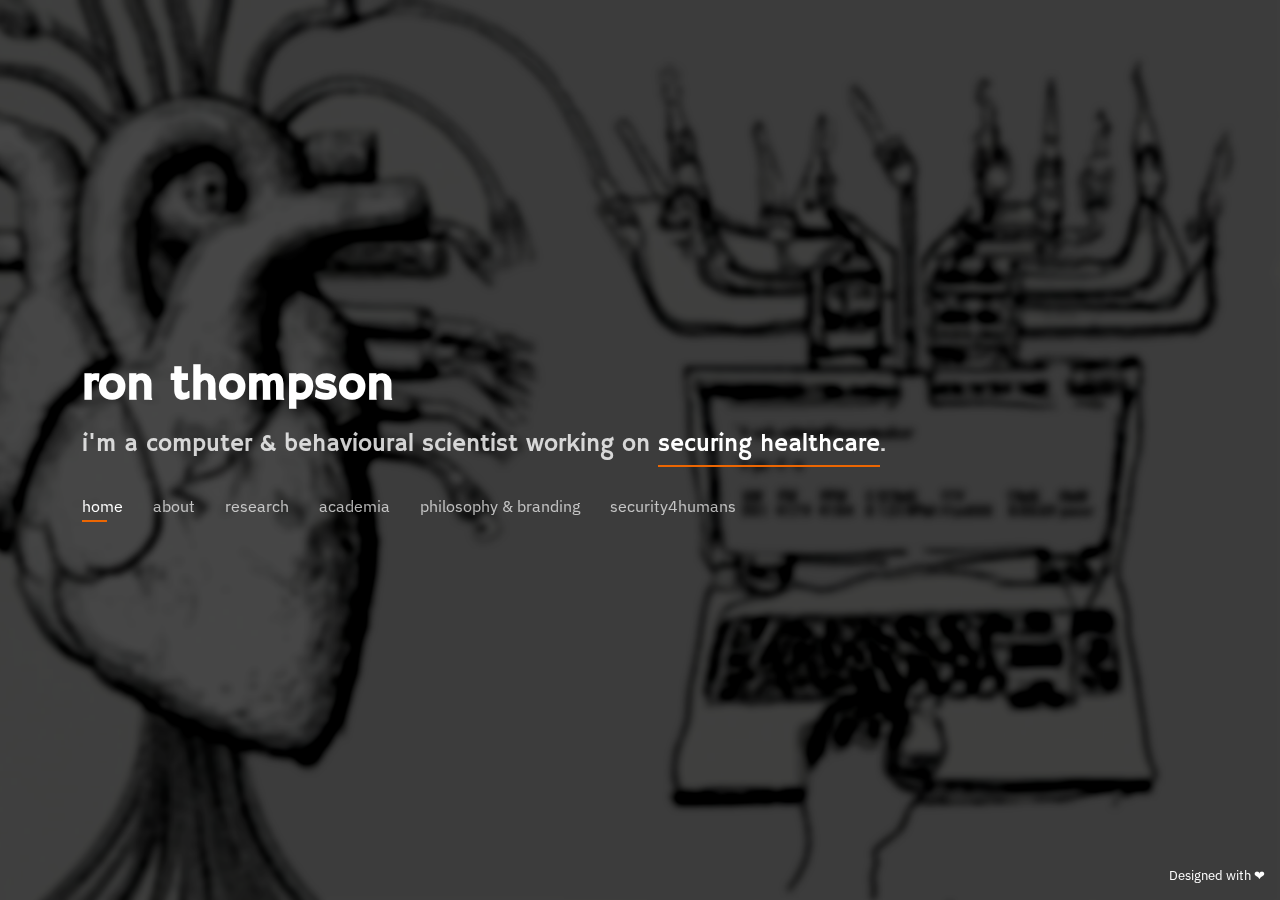
==== commit 6703482e: "additional edits" ====
--- a/index.html
+++ b/index.html
@@ -51,8 +51,8 @@
           <li><a class="nav-link" href="#about">about</a></li>
           <li><a class="nav-link" href="#research">research</a></li>
           <li><a class="nav-link" href="#academia">academia</a></li>
-          <li><a class="nav-link" href="#speaking">speaking</a></li>
-          <li><a class="nav-link" href="https://security4humans.com">security4humans</a></li>
+          <li><a class="nav-link" href="#branding">philosophy & branding</a></li>
+          <li><a class="nav-link" href="https://security4humans.com" target="_blank" rel="noopener noreferrer">security4humans</a></li>
         </ul>
         <i class="bi bi-list mobile-nav-toggle"></i>
       </nav><!-- .navbar -->
@@ -67,13 +67,13 @@
         <div class="row">
             <div class="col-md-10 content" data-aos="fade-right">
                 <h1>Ronald E. Thompson III</h1>
-                <h2>Ph.D Candidate, <a href="https://tsp.cs.tufts.edu/">Tufts Security & Privacy Lab</a></h2>
+                <h2>Ph.D Candidate, <a href="https://tsp.cs.tufts.edu/" target="_blank" rel="noopener noreferrer">Tufts Security & Privacy Lab</a></h2>
                 <br>
-                <p style="margin-left: 0px; margin-bottom: 0px;"><b>LinkedIn</b>: <a href="https://www.linkedin.com/in/ronthompsoniii">linkedin.com/in/ronthompsoniii</a></p >
-                <p style="margin-left: 0px; margin-bottom: 0px;"><b>Software Projects</b>: <a href="https://github.com/zenw00kie">github.com/zenw00kie</a></p >
+                <p style="margin-left: 0px; margin-bottom: 0px;"><b>LinkedIn</b>: <a href="https://www.linkedin.com/in/ronthompsoniii" target="_blank" rel="noopener noreferrer">linkedin.com/in/ronthompsoniii</a></p >
+                <p style="margin-left: 0px; margin-bottom: 0px;"><b>Software Projects</b>: <a href="https://github.com/zenw00kie" target="_blank" rel="noopener noreferrer" >github.com/zenw00kie</a></p >
                 <p style="margin-left: 0px; margin-bottom: 0px;"><b>Office:</b> JCC 364A</p>
                 <p style="margin-left: 0px;"><b>Email</b>: rthomp06 [at] cs [dot] tufts [dot] edu  &emsp;<i>Want to send an encrypted message? My public key can
-                be found <a href="assets/public.txt">here</a>.</i></p >
+                be found <a href="assets/public.txt" target="_blank" rel="noopener noreferrer">here</a>.</i></p >
             </div>
             <div class="col-lg-2">
                 <img
@@ -90,33 +90,10 @@
                     <h2>Summary</h2>
                 </div>
                 <p>
-                    I am a PhD candidate in the <a href="https://tsp.cs.tufts.edu/">Tufts Security & Privacy Lab</a> (Teaspoon Lab) studying computer security, focusing on medical devices and healthcare settings. My research looks at how tools and processes to ensure security in healthcare are used and can be improved. During my Ph.D., I've worked closely with medical device companies and hospitals to understand their operating environments and ensure my research can directly impact their work.
-                </p>
-                <p>
-                    <b>NOTE</b>: You may be wondering, "Ron, there's a lot of personal information here. Aren't you worried about this being used for social engineering purposes?". Sure, that's definitely something we need to be aware of and control the flow of information about ourselves online. My threat model accounts for this, and for me, the benefits of sharing this information outweigh the cons. You can read about personal threat models and other interesting security things in my blog, <a href="https://security4humans.com">Security4Humans</a>.
-                </p>
-                <!-- Purpose / Philosophy -->
-                <div class="section-title">
-                    <h2>Purpose</h2>
-                </div>
-                <p>
-                    When applying for academic jobs, you are required to provide statements on your research and teaching philosophies. I believe providing a general professional philosophy statement that drives my decision-making is essential. Maybe this is the narcissistic millennial in me that needs validation, or the influence of my mother who <a href="https://annebahrthompson.com/brand-citizenship-purpose/">helps brands find their purpose</a>.
-                </p>
-                <h3>Mission-Oriented</h3>
-                <p>
-                    I've spent a fair amount of time working with the military and veterans in various organisations. <a href="https://wearefirstin.com/team/">Renny McPherson</a>, a veteran and professional mentor, always talks to me about the importance of being driven by the mission. I've internalised this over the years and want to make certain that my work delivers on my personal mission <i>to enable operators to focus on their mission by <span>making security a force multiplier for safety and reliability</span></i>.
-                </p>
-                <h3>Tikkun olam</h3>
-                <p>
-                    In Judaism, we refer to a concept called "tikkun olam," which literally means repairing the world. Over time, this has grown, and many Jews have felt a calling to a higher purpose and to work to do good in the world. My hope is that my work positively impacts society by minimizing security risks.
-                </p>
-                <h3>Do no harm</h3>
-                <p>
-                    Having started off working in politics, specifically campaigns, I was on the front-lines of figuring out how to leverage social media to influence voters. The weaponization of social media, especially by foreign threat actors, has caused me to spend time thinking about what my role was in this and I strive to ensure that my work does not cause undue harm, or at the very least that I acknowledge the potential for harm.
-                </p>
-                <h3>Good design is integral</h3>
-                <p>
-                    One of my most influential mentors, <a href="https://www.linkedin.com/in/scottriding">Scotty Riding</a>, told me that good design begets adoption, but more importantly, bad design will definitely kill it. He also introduced me to Ruby, whose design philosophy is to make programmers happy. While most of my software is written in Python, I consider this when designing APIs and User Interfaces.
+                    I am a PhD candidate in the <a href="https://tsp.cs.tufts.edu/" target="_blank" rel="noopener noreferrer">Tufts Security & Privacy Lab</a> (Teaspoon Lab) studying computer security, focusing on medical devices and healthcare settings. My research looks at how tools and processes to ensure security in healthcare are used and can be improved. During my PhD, I've worked closely with medical device companies and hospitals to understand their operating environments and ensure my research can directly impact their work.
+                </p>
+                <p>
+                    <b>NOTE</b>: You may be wondering, "Ron, there's a lot of personal information here. Aren't you worried about this being used for social engineering purposes?". Sure, we need to be aware of and control the flow of information about ourselves online. My threat model accounts for this, and the benefits of sharing this information outweigh the cons. You can read about personal threat models and other interesting security things in my blog, <a href="https://security4humans.com" target="_blank" rel="noopener noreferrer">Security4Humans</a>.
                 </p>
                 <!-- Prior Experience -->
                 <div class="section-title">
@@ -125,62 +102,34 @@
                 <p>
                     Before embarking on my Ph.D., I wore several different hats in a
                     variety of industries. I've spent the past decade
-                    working in various positions related to behavioral
+                    working in various positions related to behavioural
                     science. I have experience in capital markets,
-                    defense, and politics. Some highlights include:
+                    defence, and politics. Some highlights include:
                     co-founding a startup that developed technology
                     augmenting situational awareness for Army Special
-                    Forces, studying portfolio manager behavior at a
+                    Forces, studying portfolio manager behaviour at a
                     prominent hedge fund (before joining a portfolio
                     team), helping political campaigns with
-                    microtargeting using both digital and offline data,
+                    microtargeting using digital and offline data,
                     and coordinating the cybersecurity for a
                     presidential campaign. I went to university with the
                     impression that politics was like the West Wing and
                     I wanted to be
-                    <a href="https://en.wikipedia.org/wiki/Josh_Lyman"
+                    <a href="https://www.youtube.com/watch?v=uemwQmjjCDE" target="_blank" rel="noopener noreferrer"
                         >Josh Lyman</a
                     >. The reality was more like Veep, and I ended up as
                     a junior
                     <a
-                        href="https://en.wikipedia.org/wiki/List_of_Veep_characters"
+                        href="https://www.youtube.com/watch?v=EfMT6-ptP-g" target="_blank" rel="noopener noreferrer"
                         >Kent Davison</a
                     >. My undergraduate degree was in Government from
                     Georgetown, where I focused on financial
-                    securitization regulation such as Dodd-Frank and the
+                    securitization regulations such as Dodd-Frank and the
                     EU Capital Requirements Directives. If you want to
                     learn more about my professional life, feel free to
                     check out my
-                    <a href="linkedin.com/in/ronthompsoniii">LinkedIn</a
+                    <a href="linkedin.com/in/ronthompsoniii" target="_blank" rel="noopener noreferrer">LinkedIn</a
                     >.
-                </p>
-                <div class="section-title">
-                    <h2>Design Inspiration</h2>
-                </div>
-                <h3>Fonts</h3>
-                <p>
-                    I want to acknowledge where the inspiration for my website's design comes from. My main text font is <a href="https://www.ibm.com/plex/">IBM Plex&reg;</a>. I selected IBM Plex because of IBM's design goal of representing the medium between man and machine, which is similar to my goal of translating between technical and non-technical audiences. My headings use <a href="https://fonts.google.com/specimen/Hammersmith+One">Hammersmith One</a>, which is derived from the Johnston typeface and a nod to my childhood taking the Tube.
-                </p>
-                <h3>Colour Palette</h3>
-                <div class="color-grid" style="margin-left: 40px;">
-                    <div class="color-grid__swatch" style="background-color:#000000">&ensp;Black (#000000)</div>
-                    <div class="color-grid__swatch" style="background-color:#ada8a8; color: #000000">&ensp;Warm Grey 40 (#ada8a8)</div>
-                    <div class="color-grid__swatch" style="background-color:#ec6602">&ensp;Healthy Orange (#ec6602)</div>
-                    <div class="color-grid__swatch" style="background-color:#FFC0CB; color: #000000">&ensp;Pink (#fc89ac)</div>
-                    <div class="color-grid__swatch" style="background-color:#ffffff; color: #000000;">&ensp;White (#ffffff)</div>
-                </div>
-                <br>
-                <p>
-                    My background colour is Black, a standard colour that best contrasts my text and pays homage to the beginning of my career, which I spent in the dark in a beleaguered attempt to minimize server exhaust heat.
-                </p>
-                <p>
-                    White is my primary text colour as it is clean and precise, while Warm Grey 40 is used for section headers.
-                </p>
-                <p>
-                    My favourite colour is orange, and I chose Healthy Orange from <a href="https://www.siemens-healthineers.com/company/brand">Siemens Healthineers</a> to emphasize ideas that are important, delineate sections, and site navigation. The color echoes my work with medical device manufacturers and that it is associated with promoting good health (security and otherwise).
-                </p>
-                <p>
-                    Finally, my links are underlined in pink, used by <a href="https://www.westminster.org.uk/">Westminster School</a>, the secondary school where I started rowing. The story behind the school using this colour is that Westminster and Eton, another prominent independent school in the UK, competed in a rowing race to wear red, representing the monarchy, in 1837. The Westminster eight won, but their uniforms had been dyed right before the race, and by the end, the dye had bled to pink. Because of the unexpected victory, the school decided pink must be lucky and the colour was adopted.
                 </p>
             </div>
         </div>
@@ -194,9 +143,9 @@
         <div class="section-title">
             <h2>Mission</h2>
         </div>
-        <h3 style="color: #fff">
+        <h5 style="color: #fff; margin-left: 40px;">
             To enable operators to focus on their mission by making security a force multiplier for safety and reliability.
-        </h3 >
+        </h5 >
         <br>
         <div class="section-title">
             <h2>Research Overview</h2>
@@ -204,14 +153,44 @@
         <p>
             My research focuses on the intersection of cybersecurity,
             <a
-                href="https://www.cisa.gov/topics/critical-infrastructure-security-and-resilience/critical-infrastructure-sectors"
+                href="https://www.cisa.gov/topics/critical-infrastructure-security-and-resilience/critical-infrastructure-sectors" target="_blank" rel="noopener noreferrer"
                 >critical infastructure</a
-            >, and human factors. In particularI am particularly
-            interested in how to provide tools and processes to security personnel and ensure that security is a force multiplier to safety and reliability. While my career has been focused on providing data-driven recommendations to high-performance organizations, security has come up in one way or another. My initial foray into security professionally was when I was working with political campaigns, I was tasked with security operations as a sysadmin/the person with the most <a href="https://www.newyorker.com/magazine/2014/11/24/programmers-price">neckbeard</a>. Later while on Wall St, I was investing in healthcare companies that underwent security incidents. As I observed this, the cogs in my head started to turn. Why is securing these types of systems difficult? What are the underpinning questions that impede secure-by-design systems?
+            >, and human factors. In particular I am particularly
+            interested in how to provide tools and processes to security personnel and ensure that security is a force multiplier to safety and reliability. While my career has been focused on providing data-driven recommendations to high-performance organizations, security has come up in one way or another. My initial foray into security professionally was when I was working with political campaigns, I was tasked with security operations as a sysadmin/the person with the most <a href="https://www.newyorker.com/magazine/2014/11/24/programmers-price" target="_blank" rel="noopener noreferrer">neckbeard</a>. Later while on Wall St, I was investing in healthcare companies that underwent security incidents. As I observed this, the cogs in my head started to turn. Why is securing these types of systems difficult? What are the underpinning questions that impede secure-by-design systems?
         </p >
         <p>
-            A Ph.D. is about focusing on a <a href="https://matt.might.net/articles/phd-school-in-pictures/">very narrow topic area</a>, and while some may think usable security for critical infrastructure is narrow, I focus on two general security topics within this domain: threat modeling and vulnerability assessment. Threat modeling is a way to abstract a security review to focus on the design of a system, rather than the nitty-gritty details, and think about threats and mitigations on a higher-level. Vulnerability assessment consists of figuring out the risk posed by a threat or vulnerability in isolation and in the context of the deployment of the vulnerable software. For reference, here is a inexhaustive list frameworks and standards I look at: NIST 800-53, <a href="https://www.nist.gov/itl/applied-cybersecurity/nice/nice-framework-resource-center">NICE Framework</a>, ISO 27000, ISO 10073, AAMI TIR75, and ISO 24392.
-        </p>
+            A Ph.D. is about focusing on a <a href="https://matt.might.net/articles/phd-school-in-pictures/" target="_blank" rel="noopener noreferrer">very narrow topic area</a>, and while some may think usable security for critical infrastructure is narrow, I focus further on two general security topics within this domain: threat modelling and vulnerability assessment. For reference, here is a inexhaustive list frameworks and standards I look at: NIST 800-53, <a href="https://www.nist.gov/itl/applied-cybersecurity/nice/nice-framework-resource-center" target="_blank" rel="noopener noreferrer">NICE Framework</a>, ISO 27000, ISO 10073, AAMI TIR75, and ISO 24392.
+        </p >
+        <p>
+            This type of research has me using similar techniques, such as survey design and statistical methods, such as ordinal regressions, that I used to examine how various groups make decisions (like what messages resonated with voters when I worked in politics). While my PhD gives me a knowledge of security, I would describe myself as a behavioural scientist or operations researcher looking at people and process challenges within cybersecurity rather than a cybersecurity researcher looking at creating tools and processes to solve challenges they have expertise and experience in. That said, I try to fully immerse myself in the problem space by interning with cybersecurity companies, participating in cybersecurity training, and engaging deeply with the security community. One of the most helpful learning experiences I had when working with political campaigns was to go out and knock on doors to see how my model predictions fared up against what voters actually care about.
+        </p>
+        <h3>Threat Modelling</h3>
+        <p>
+            Threat modelling is a way to abstract a security review to focus on the design of a system rather than the nitty-gritty details and think about threats and mitigations on a higher level. Some of the questions I think about are:
+        </p>
+        <ul>
+            <li>
+                How is threat modelling done in practice?
+            </li>
+            <li>
+                What are ways to make recommendations to users about threats and mitigations to consider based on their experience and the context of the system/deployment?
+            </li>
+        </ul>
+        <h3>Vulnerability Assessment</h3>
+        <p>
+            Vulnerability assessment consists of figuring out the risk posed by a threat or vulnerability in isolation and in the context of the deployment of the vulnerable software. The questions I am looking to answer include:
+        </p>
+        <ul>
+            <li>
+                What are the various ways we can assess vulnerabilities? Are there specific attributes considered by medical device manufacturers or medical providers?
+            </li>
+            <li>
+                How can we improve vulnerability communication?
+            </li>
+            <li>
+                Can we "pre-triage" vulnerabilities using a threat model, i.e., can I rank vulnerabilities affecting the different aspects of my system based on the importance of those parts?
+            </li>
+        </ul>
         <br>
         <div class="section-title">
             <h2>Projects & Publications</h2>
@@ -232,13 +211,12 @@
                 <div class="portfolio-wrap">
                     <img src="assets/img/RobotDFD.jpg" class="img-fluid" alt="">
                     <div class="portfolio-info">
-                        <h4>Process Model for Threat Modeling</h4>
-                        <p>Research Paper</p>
+                        <h4>An Investigation of Security Expert Threat Modeling Practices for Medical Devices</h4>
+                        <p>USENIX Security 2024</p>
                         <div class="portfolio-links">
-                            <a href="" data-gallery="portfolioDetailsGallery" data-glightbox="type: external" class="portfolio-details-lightbox" title="Recruitment"><i class="bx bx-group"></i></a>
-                            <!-- <a href="threat-modeling.html" data-gallery="portfolioDetailsGallery" data-glightbox="type: external" class="portfolio-details-lightbox" title="Research Details"><i class="bx bx-info-circle"></i></a>
-                            </div> -->
-                            <a href="https://www.usenix.org/conference/usenixsecurity24/presentation/thompson" data-gallery="portfolioDetailsGallery" data-glightbox="type: external" class="portfolio-details-lightbox" title="Paper Link"><i class="bx bx-edit"></i></a>
+                            <a href="https://tsp.cs.tufts.edu/medical-devices/" target="_blank" rel="noopener noreferrer" title="Recruitment"><i class="bx bx-group"></i></a>
+                            <!-- <a href="threat-modeling.html" data-gallery="portfolioDetailsGallery" data-glightbox="type: external" class="portfolio-details-lightbox" title="Research Details"><i class="bx bx-info-circle"></i></a> -->
+                            <a href="https://www.usenix.org/conference/usenixsecurity24/presentation/thompson" target="_blank" rel="noopener noreferrer" title="Paper Link"><i class="bx bx-edit"></i></a>
                         </div>
                     </div>
                 </div>
@@ -250,8 +228,8 @@
                     <h4>Threat Modeling Naturally Tool</h4>
                     <p>Software</p>
                     <div class="portfolio-links">
-                        <a href="https://github.com/tufts-tsp/tmnt" data-gallery="portfolioGallery" class="portfolio-lightbox" title="Github"><i class="bx bxl-github"></i></a>
-                        <a href="https://tsp.cs.tufts.edu/tmnt" data-gallery="portfolioDetailsGallery" data-glightbox="type: external" class="portfolio-details-lightbox" title="Documentation"><i class="bx bx-info-circle"></i></a>
+                        <a href="https://github.com/tufts-tsp/tmnt" target="_blank" rel="noopener noreferrer" title="Github"><i class="bx bxl-github"></i></a>
+                        <a href="https://tsp.cs.tufts.edu/tmnt" target="_blank" rel="noopener noreferrer" title="Documentation"><i class="bx bx-info-circle"></i></a>
                     </div>
                 </div>
                 </div>
@@ -262,9 +240,10 @@
                 <div class="portfolio-info">
                     <h4>Information in Security Advisories</h4>
                     <p>Research Paper</p>
-                    <div class="portfolio-links">
+                    <p>In progress</p>
+                    <!-- <div class="portfolio-links">
                         <a href="" data-gallery="portfolioDetailsGallery" data-glightbox="type: external" class="portfolio-details-lightbox" title="Research Details"><i class="bx bx-info-circle"></i></a>
-                    </div>
+                    </div> -->
                 </div>
                 </div>
             </div>
@@ -274,9 +253,10 @@
                 <div class="portfolio-info">
                     <h4>MordorMonitor</h4>
                     <p>Software</p>
-                    <div class="portfolio-links">
+                    <p>In progress</p>
+                    <!-- <div class="portfolio-links">
                         <a href="" data-gallery="portfolioGallery" class="portfolio-lightbox" title="Github"><i class="bx bxl-github"></i></a>
-                    </div>
+                    </div> -->
                 </div>
                 </div>
             </div>
@@ -287,8 +267,9 @@
                     <h4>Cybersecurity and Privacy Challenges in
                     Healthcare</h4>
                     <p>Research Paper</p>
+                    <p>Recruiting participants</p>
                     <div class="portfolio-links">
-                        <a href="https://tsp.cs.tufts.edu/medical-providers" data-gallery="portfolioGallery" class="portfolio-lightbox" title="Recruitment"><i class="bx bx-group"></i></a>
+                        <a href="https://tsp.cs.tufts.edu/medical-providers" target="_blank" rel="noopener noreferrer" title="Recruitment"><i class="bx bx-group"></i></a>
                     </div>
                 </div>
                 </div>
@@ -299,8 +280,9 @@
                 <div class="portfolio-info">
                     <h4>Threat Modeling in Open-Source Software Security</h4>
                     <p>Research Paper</p>
+                    <p>In progress (no longer recruiting)</p>
                     <div class="portfolio-links">
-                        <a href="https://tsp.cs.tufts.edu/oss-sec" data-gallery="portfolioGallery" class="portfolio-lightbox" title="Recruitment"><i class="bx bx-group"></i></a>
+                        <a href="https://tsp.cs.tufts.edu/oss-sec" target="_blank" rel="noopener noreferrer" title="Recruitment"><i class="bx bx-group"></i></a>
                     </div>
                 </div>
                 </div>
@@ -310,9 +292,9 @@
                 <img src="assets/img/disinfo.png" class="img-fluid" alt="">
                 <div class="portfolio-info">
                     <h4>Disinformation Warnings</h4>
-                    <p>Poster</p>
+                    <p>SOUPS 2022</p>
                     <div class="portfolio-links">
-                        <a href="https://www.usenix.org/conference/soups2022/presentation/thompson-poster" data-gallery="portfolioGallery" class="portfolio-lightbox" title="Paper Link"><i class="bx bx-edit"></i></a>
+                        <a href="https://www.usenix.org/conference/soups2022/presentation/thompson-poster" target="_blank" rel="noopener noreferrer" title="Paper Link"><i class="bx bx-edit"></i></a>
                     </div>
                 </div>
                 </div>
@@ -321,10 +303,10 @@
                 <div class="portfolio-wrap">
                 <img src="assets/img/hostile-hero.jpg" class="img-fluid" alt="">
                 <div class="portfolio-info">
-                    <h4>Interpretation of Probability</h4>
-                    <p>Article</p>
+                    <h4>59 Percent Likely Hostile</h4>
+                    <p>War on the Rocks</p>
                     <div class="portfolio-links">
-                        <a href="https://warontherocks.com/2020/01/59-percent-likely-hostile" data-gallery="portfolioGallery" class="portfolio-lightbox" title="Article Link"><i class="bx bx-edit"></i></a>
+                        <a href="https://warontherocks.com/2020/01/59-percent-likely-hostile" target="_blank" rel="noopener noreferrer" title="Article Link"><i class="bx bx-edit"></i></a>
                     </div>
                 </div>
                 </div>
@@ -337,37 +319,124 @@
   <section id="academia" class="about">
 
     <div class="container">
-
+        <div class="section-title">
+            <h2>INVITED TALKS</h2>
+        </div>
+        <p>
+            Making Threat Modeling More Natural: Recommendations for
+            Practitioners and Tool Developers.
+            <i
+                ><a href="https://www.threatmodcon.com/" target="_blank" rel="noopener noreferrer"
+                    >ThreatModCon</a
+                ></i
+            >. September 2024.
+        </p>
+        <p>
+            Threat Modeling Workshop.
+            <i
+                ><a
+                    href="https://www.cybermedsummit.org/archive/2022-fall-summit" target="_blank" rel="noopener noreferrer"
+                    >CyberMed Summit</a
+                ></i
+            >. November 2022.
+        </p>
+        <p>
+            Ransomware & Hospitals: What cybersecurity incidents mean
+            for patient care.
+            <i>Health Care Ethics, Georgetown University</i>. July 2022.
+        </p>
+        <p>
+            This Must Be Secure: Barriers to Cyber-Secure in Critical
+            infastructure.
+            <i
+                ><a href="https://esp.cs.tufts.edu/" target="_blank" rel="noopener noreferrer"
+                    >Emerging Scholars Program</a
+                >, Tufts University</i
+            >. Spring 2024, Fall 2023, Spring 2023, Fall 2022.
+        </p>
+        <p>
+            Medical Device Threat Modeling.
+            <i
+                ><a href="https://healthsectorcouncil.org/" target="_blank" rel="noopener noreferrer"
+                    >Healthcare Sector Coordinating Council</a
+                ></i
+            >. January 2022.
+        </p>
+        <div class="section-title">
+            <h2>GUEST LECTURES</h2>
+        </div>
+        <p>
+            Medical Device Security.
+            <i
+                ><a
+                    href="https://www.cs.tufts.edu/t/courses/description/spring2024/CS/151-03" target="_blank" rel="noopener noreferrer"
+                    >CS 151: Privacy, Security, and Data</a
+                ></i
+            >. Tufts University. Fall 2022.
+        </p>
+        <p>
+            Threat Modeling Medical Devices.
+            <i
+                ><a href="https://www.ece.tufts.edu/ee/193EMD/" target="_blank" rel="noopener noreferrer"
+                    >EE 193: Embedded Medical Devices</a
+                ></i
+            >. Tufts University. Fall 2023.
+        </p>
+        <p>
+            Introduction to Threat Modeling.
+            <i
+                ><a
+                    href="https://www.cs.tufts.edu/t/courses/description/fall2022/CS/151-02" target="_blank" rel="noopener noreferrer"
+                    >CS 151: Privacy, Security, and Data</a
+                ></i
+            >. Tufts University. Fall 2022.
+        </p>
+        <div class="section-title">
+            <h2>Teaching</h2>
+        </div>
+        <p>
+            Teaching Assistant, <i>CS 114: Network Security</i>. Tufts University.
+            Spring 2024. Lectured on Wireless Security -
+            <a href="assets/pdf/Lec 15 - Wireless RT.pdf" target="_blank" rel="noopener noreferrer"
+                >Slides</a
+            >.
+        </p>
+        <p>
+            Teaching Assistant, <i>CS 151: Privacy, Security, and Data</i>. Tufts
+            University. Fall 2022. Lectured on SQL -
+            <a href="assets/pdf/06 - SQL Tutorial.pdf" target="_blank" rel="noopener noreferrer">Slides</a
+            >.
+        </p>
         <div class="section-title">
             <h2>Awards, Collaborations, and Academic Service</h2>
         </div>
         <h3>Awards</h3>
         <p>
             <a
-                href="https://www.prnewswire.com/news-releases/medcrypt-funds-medical-device-usable-security-research-at-the-school-of-engineering-at-tufts-university-301807063.html"
+                href="https://www.prnewswire.com/news-releases/medcrypt-funds-medical-device-usable-security-research-at-the-school-of-engineering-at-tufts-university-301807063.html" target="_blank" rel="noopener noreferrer"
                 >Fellowship for Medical Device Usable Security
                 Research</a
             >. MedCrypt. Awarded May 2023.
         </p>
         <h3>Collaborations</h3>
         <p>
-            <a href="https://www.medcrypt.com/">MedCrypt</a>
-        </p>
-        <p>
-            <a href="https://www.siemens-healthineers.com/"
+            <a href="https://www.medcrypt.com/" target="_blank" rel="noopener noreferrer">MedCrypt</a>
+        </p>
+        <p>
+            <a href="https://www.siemens-healthineers.com/" target="_blank" rel="noopener noreferrer"
                 >Siemens Healthineers</a
             >
             [Ongoing]
         </p>
         <h3>Academic Service</h3>
         <p>
-            Program Committee, <a href="https://security-information-workers.github.io/">Workshop on Security Information Workers</a>. 2022 - pres.
-        </p>
-        <p>
-            Poster Committee, <a href="https://www.usenix.org/conference/soups2023/call-for-posters">Symposium on Usable Privacy and Security</a>. 2023.
-        </p>
-        <p>
-            Reviewer, <a href="https://www.sciencedirect.com/journal/computers-and-security">Computers & Security</a>. 2022.
+            Program Committee, <a href="https://security-information-workers.github.io/" target="_blank" rel="noopener noreferrer">Workshop on Security Information Workers</a>. 2022 - pres.
+        </p>
+        <p>
+            Poster Committee, <a href="https://www.usenix.org/conference/soups2023/call-for-posters"target="_blank" rel="noopener noreferrer">Symposium on Usable Privacy and Security</a>. 2023.
+        </p>
+        <p>
+            Reviewer, <a href="https://www.sciencedirect.com/journal/computers-and-security"target="_blank" rel="noopener noreferrer">Computers & Security</a>. 2022.
         </p>
         <!-- <p>
             Subreviewer, IEEE Security & Privacy. 2023 - 2025.
@@ -381,110 +450,74 @@
         <p>
             Subreviewer, ACM Conference on Computer and Communications Security. 2021.
         </p> -->
-        <div class="section-title">
-            <h2>Teaching</h2>
-        </div>
-        <p>
-            Teaching Assistant, <i>CS 114: Network Security</i>. Tufts University.
-            Spring 2024. Lectured on Wireless Security -
-            <a href="assets/pdf/Lec 15 - Wireless RT.pdf"
-                >Slides</a
-            >.
-        </p>
-        <p>
-            Teaching Assistant, <i>CS 151: Privacy, Security, and Data</i>. Tufts
-            University. Fall 2022. Lectured on SQL -
-            <a href="assets/pdf/06 - SQL Tutorial.pdf">Slides</a
-            >.
-        </p>
-
     </div>
   </section>
-
-  <section id="speaking" class="about">
-      <div class="about-me container">
-          <br />
-          <div class="section-title">
-              <h2>INVITED TALKS</h2>
-          </div>
-          <p>
-              Making Threat Modeling More Natural: Recommendations for
-              Practitioners and Tool Developers.
-              <i
-                  ><a href="https://www.threatmodcon.com/"
-                      >ThreatModCon</a
-                  ></i
-              >. September 2024.
-          </p>
-          <p>
-              Threat Modeling Workshop.
-              <i
-                  ><a
-                      href="https://www.cybermedsummit.org/archive/2022-fall-summit"
-                      >CyberMed Summit</a
-                  ></i
-              >. November 2022.
-          </p>
-          <p>
-              Ransomware & Hospitals: What cybersecurity incidents mean
-              for patient care.
-              <i>Health Care Ethics, Georgetown University</i>. July 2022.
-          </p>
-          <p>
-              This Must Be Secure: Barriers to Cyber-Secure in Critical
-              infastructure.
-              <i
-                  ><a href="https://esp.cs.tufts.edu/"
-                      >Emerging Scholars Program</a
-                  >, Tufts University</i
-              >. Spring 2024, Fall 2023, Spring 2023, Fall 2022.
-          </p>
-          <p>
-              Medical Device Threat Modeling.
-              <i
-                  ><a href="https://healthsectorcouncil.org/"
-                      >Healthcare Sector Coordinating Council</a
-                  ></i
-              >. January 2022.
-          </p>
-
-          <div class="section-title">
-              <h2>GUEST LECTURES</h2>
-          </div>
-          <div class="row">
-              <div
-                  class="col-lg-12 pt-4 pt-lg-0 content"
-                  data-aos="fade-right"
-              >
-                  <p>
-                      Medical Device Security.
-                      <i
-                          ><a
-                              href="https://www.cs.tufts.edu/t/courses/description/spring2024/CS/151-03"
-                              >CS 151: Privacy, Security, and Data</a
-                          ></i
-                      >. Tufts University. Fall 2022.
-                  </p>
-                  <p>
-                      Threat Modeling Medical Devices.
-                      <i
-                          ><a href="https://www.ece.tufts.edu/ee/193EMD/"
-                              >EE 193: Embedded Medical Devices</a
-                          ></i
-                      >. Tufts University. Fall 2023.
-                  </p>
-                  <p>
-                      Introduction to Threat Modeling.
-                      <i
-                          ><a
-                              href="https://www.cs.tufts.edu/t/courses/description/fall2022/CS/151-02"
-                              >CS 151: Privacy, Security, and Data</a
-                          ></i
-                      >. Tufts University. Fall 2022.
-                  </p>
-              </div>
-          </div>
-
+  <!-- ======= Branding ======= -->
+  <section id="branding" class="about">
+
+    <!-- ======= About Me ======= -->
+    <div class="about-me container">
+        <div class="row" style="padding-top: 20px">
+            <div class="col-md-12">
+                <!-- Purpose / Philosophy -->
+                <div class="section-title">
+                    <h2>Purpose</h2>
+                </div>
+                <p>
+                    When applying for academic jobs, you are required to provide statements on your research and teaching philosophies. Providing a general professional philosophy statement that drives my decision-making is essential. Maybe this is the narcissistic millennial in me that needs validation, or the influence of my mother who <a href="https://annebahrthompson.com/brand-citizenship-purpose/" target="_blank" rel="noopener noreferrer">helps brands find their purpose</a>.
+                </p>
+                <h3>Mission-Oriented</h3>
+                <p>
+                    I've spent a fair amount of time working with the military and veterans in various organisations. <a href="https://wearefirstin.com/team/" target="_blank" rel="noopener noreferrer">Renny McPherson</a>, a veteran and professional mentor, always talks to me about the importance of being driven by the mission. I've internalised this over the years and want to make sure that my work delivers on my personal mission <i>to enable operators to focus on their mission by <span>making security a force multiplier for safety and reliability</span></i>.
+                </p>
+                <h3>Tikkun olam</h3>
+                <p>
+                    In Judaism, we refer to a concept called "tikkun olam," which literally means repairing the world. Over time, this has grown, and many Jews have felt a calling to a higher purpose and to work to do good in the world. My hope is that my work positively impacts society by minimizing security risks.
+                </p>
+                <h3>Do no harm</h3>
+                <p>
+                    Having started off working in politics, specifically campaigns, I was on the front lines of figuring out how to leverage social media to influence voters. The weaponization of social media, especially by foreign threat actors, has caused me to spend time thinking about my role in this, and I strive to ensure that my work does not cause undue harm, or at the very least that I acknowledge the potential for harm.
+                </p>
+                <h3>Good design is integral</h3>
+                <p>
+                    One of my most influential mentors, <a href="https://www.linkedin.com/in/scottriding" target="_blank" rel="noopener noreferrer">Scotty Riding</a>, told me that good design begets adoption, but more importantly, lousy design will definitely kill it. He also introduced me to Ruby, whose design philosophy is to make programmers happy. While most of my software is written in Python, I consider this when designing APIs and User Interfaces.
+                </p>
+
+                <div class="section-title">
+                    <h2>Design Inspiration</h2>
+                </div>
+                <p>
+                     I want to acknowledge where the inspiration for my website's design comes from.
+                </p>
+                <h3>Fonts</h3>
+                <p>
+                    My main text font is <a href="https://www.ibm.com/plex/" target="_blank" rel="noopener noreferrer">IBM Plex&reg;</a>. I selected IBM Plex because of IBM's design goal of representing the medium between man and machine, which is similar to my goal of translating between technical and non-technical audiences. My headings use <a href="https://fonts.google.com/specimen/Hammersmith+One" target="_blank" rel="noopener noreferrer">Hammersmith One</a>, which is derived from the Johnston typeface (the font used by <a href="https://tfl.gov.uk/info-for/suppliers-and-contractors/font-requests?intcmp=5840" target="_blank" rel="noopener noreferrer">Transport for London</a>) and a nod to my childhood taking the Tube.
+                </p>
+                <h3>Colour Palette</h3>
+                <div class="color-grid" style="margin-left: 40px;">
+                    <div class="color-grid__swatch" style="background-color:#000000">&ensp;Black (#000000)</div>
+                    <div class="color-grid__swatch" style="background-color:#ada8a8; color: #000000">&ensp;Warm Grey 40 (#ada8a8)</div>
+                    <div class="color-grid__swatch" style="background-color:#ec6602">&ensp;Healthy Orange (#ec6602)</div>
+                    <div class="color-grid__swatch" style="background-color:#FFC0CB; color: #000000">&ensp;Pink (#fc89ac)</div>
+                    <div class="color-grid__swatch" style="background-color:#ffffff; color: #000000;">&ensp;White (#ffffff)</div>
+                </div>
+                <br>
+                <p>
+                    My background colour is Black, a standard colour that best contrasts my text and pays homage to the beginning of my career, which I spent in the dark in a beleaguered attempt to minimize server exhaust heat.
+                </p>
+                <p>
+                    White is my primary text colour as it is clean and precise, while Warm Grey 40 is used for section headers.
+                </p>
+                <p>
+                    My favourite colour is orange, and I chose Healthy Orange from <a href="https://www.siemens-healthineers.com/company/brand" target="_blank" rel="noopener noreferrer">Siemens Healthineers</a> to emphasize important ideas, delineate sections, and site navigation. The colour echoes my work with medical device manufacturers, and is associated with promoting good health (security and otherwise).
+                </p>
+                <p>
+                    Finally, my links are underlined in pink, used by <a href="https://www.westminster.org.uk/" target="_blank" rel="noopener noreferrer">Westminster School</a>, the secondary school where I started rowing. The story behind the school using this colour is that Westminster and Eton, another prominent independent school in the UK, competed in a rowing race to wear red, representing the monarchy, in 1837. The Westminster eight won, but their uniforms had been dyed right before the race, and by the end, the dye had bled to pink. Because of the unexpected victory, the school decided pink must be lucky, and the colour was adopted. Since my time at Westminer, I've always thought of pink as a lucky colour.
+                </p>
+            </div>
+        </div>
+    </div>
+  </section>
   <div class="credits">Designed with &#10084;</div>
 
   <!-- Vendor JS Files -->
--- a/assets/css/style.css
+++ b/assets/css/style.css
@@ -429,7 +429,6 @@
 }
 
 ul {
-    list-style: none;
     padding: 0;
     margin-left: 60px;
 }
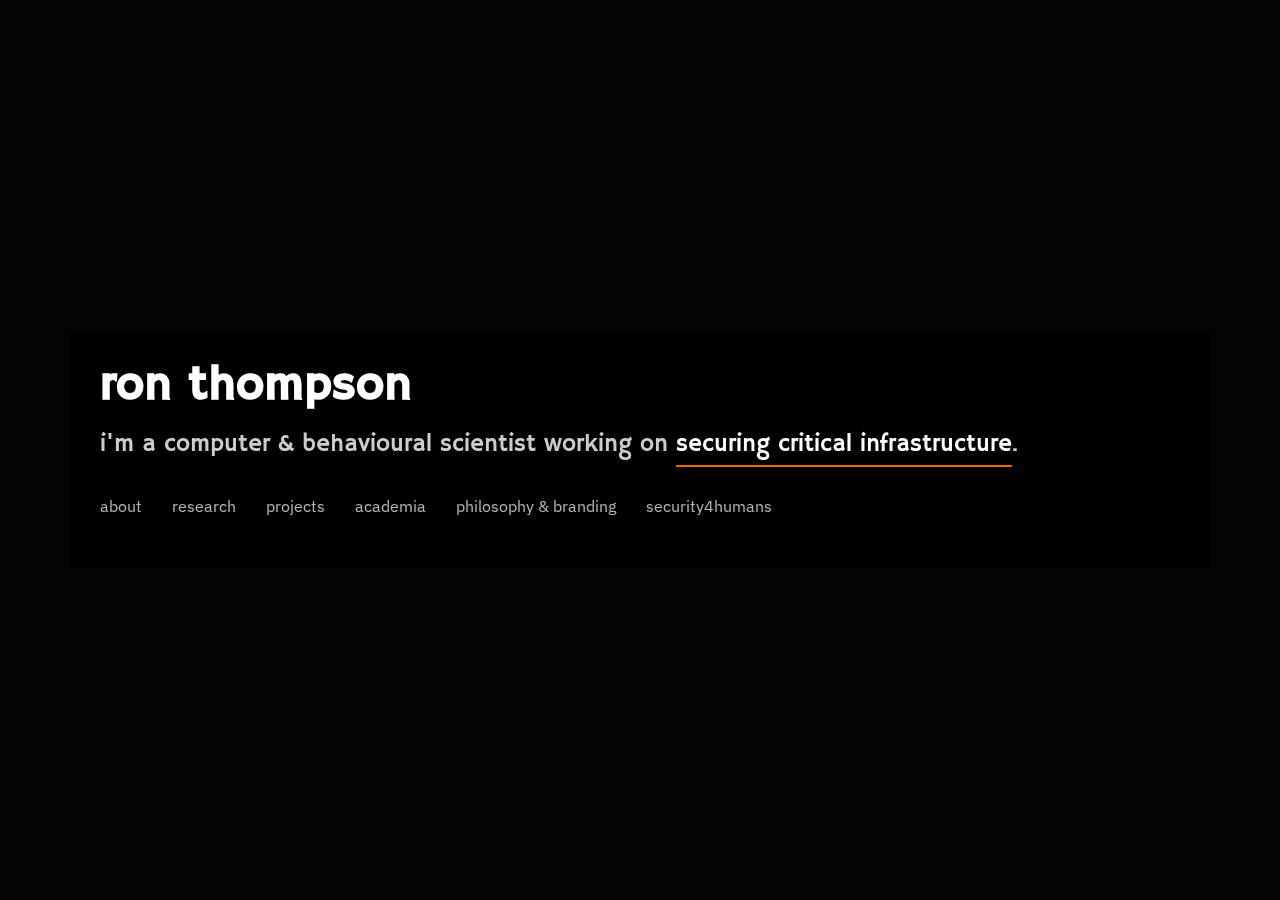
==== commit 703cb8f5: "Research updates" ====
--- a/index.html
+++ b/index.html
@@ -1,537 +1,509 @@
 <!DOCTYPE html>
 <html lang="en">
 
-<head>
-  <meta charset="utf-8">
-  <meta content="width=device-width, initial-scale=1.0" name="viewport">
-
-  <title>Ron Thompson</title>
-  <meta content="" name="description">
-  <meta content="" name="keywords">
-
-  <!-- Favicons -->
-  <link href="assets/img/favicon.png" rel="icon">
-  <link href="assets/img/apple-touch-icon.png" rel="apple-touch-icon">
-
-      <!-- Fonts -->
-  <!-- <link rel="preconnect" href="https://fonts.googleapis.com"> -->
-  <!-- <link rel="preconnect" href="https://fonts.gstatic.com" crossorigin> -->
-  <link href="https://fonts.googleapis.com/css?family=IBM+Plex+Sans:300,300i,400,400i,500,500i,600,600i,700,700i|Hammersmith+One:300,300i,400,400i,600,600i,700,700i" rel="stylesheet">
-
-  <!-- Vendor CSS Files -->
-  <link href="assets/vendor/bootstrap/css/bootstrap.min.css" rel="stylesheet">
-  <link href="assets/vendor/bootstrap-icons/bootstrap-icons.css" rel="stylesheet">
-  <link href="assets/vendor/boxicons/css/boxicons.min.css" rel="stylesheet">
-  <link href="assets/vendor/glightbox/css/glightbox.min.css" rel="stylesheet">
-  <link href="assets/vendor/remixicon/remixicon.css" rel="stylesheet">
-  <link href="assets/vendor/swiper/swiper-bundle.min.css" rel="stylesheet">
-
-  <!-- Template Main CSS File -->
-  <link href="assets/css/style.css" rel="stylesheet">
-
-
-</head>
-
-<body>
-
-  <!-- ======= Header ======= -->
-  <header id="header">
-    <div class="container">
-
-      <h1><a href="index.html">ron thompson</a></h1>
-
-      <h2>
-          i'm a computer & behavioural scientist working on
-          <span>securing healthcare</span>.
-      </h2>
-
-      <nav id="navbar" class="navbar">
-        <ul>
-          <li><a class="nav-link active" href="#header">home</a></li>
-          <li><a class="nav-link" href="#about">about</a></li>
-          <li><a class="nav-link" href="#research">research</a></li>
-          <li><a class="nav-link" href="#academia">academia</a></li>
-          <li><a class="nav-link" href="#branding">philosophy & branding</a></li>
-          <li><a class="nav-link" href="https://security4humans.com" target="_blank" rel="noopener noreferrer">security4humans</a></li>
-        </ul>
-        <i class="bi bi-list mobile-nav-toggle"></i>
-      </nav><!-- .navbar -->
-    </div>
-  </header><!-- End Header -->
-
-  <!-- ======= About Section ======= -->
-  <section id="about" class="about">
-
-    <!-- ======= About Me ======= -->
-    <div class="about-me container">
-        <div class="row">
-            <div class="col-md-10 content" data-aos="fade-right">
-                <h1>Ronald E. Thompson III</h1>
-                <h2>Ph.D Candidate, <a href="https://tsp.cs.tufts.edu/" target="_blank" rel="noopener noreferrer">Tufts Security & Privacy Lab</a></h2>
+    <head>
+        <meta charset="utf-8">
+        <meta content="width=device-width, initial-scale=1.0" name="viewport">
+
+        <title>Ron Thompson</title>
+        <meta content="" name="description">
+        <meta content="" name="keywords">
+
+        <!-- Favicons -->
+        <link href="assets/img/favicon.png" rel="icon">
+        <link href="assets/img/apple-touch-icon.png" rel="apple-touch-icon">
+        <link href="https://fonts.googleapis.com/css?family=IBM+Plex+Sans:300,300i,400,400i,500,500i,600,600i,700,700i|Hammersmith+One:300,300i,400,400i,600,600i,700,700i" rel="stylesheet">
+
+        <!-- Vendor CSS Files -->
+        <link href="assets/vendor/bootstrap/css/bootstrap.min.css" rel="stylesheet">
+        <link href="assets/vendor/bootstrap-icons/bootstrap-icons.css" rel="stylesheet">
+        <link href="assets/vendor/boxicons/css/boxicons.min.css" rel="stylesheet">
+        <link href="assets/vendor/glightbox/css/glightbox.min.css" rel="stylesheet">
+        <link href="assets/vendor/remixicon/remixicon.css" rel="stylesheet">
+        <link href="assets/vendor/swiper/swiper-bundle.min.css" rel="stylesheet">
+
+        <!-- Template Main CSS File -->
+        <link href="assets/css/style.css" rel="stylesheet">
+    </head>
+
+    <body>
+        <!-- ======= Header ======= -->
+        <header id="header">
+        <div class="container">
+                <h1><a href="index.html">ron thompson</a></h1>
+
+                <h2>
+                    i'm a computer & behavioural scientist working on
+                    <span>securing critical infrastructure</span>.
+                </h2>
+
+                <nav id="navbar" class="navbar">
+                    <ul>
+                        <li><a class="nav-link" href="#about">about</a></li>
+                        <li><a class="nav-link" href="#research">research</a></li>
+                        <li><a class="nav-link" href="#work">projects</a></li>
+                        <li><a class="nav-link" href="#academia">academia</a></li>
+                        <li><a class="nav-link" href="#branding">philosophy & branding</a></li>
+                        <li><a class="nav-link" href="https://security4humans.com" target="_blank" rel="noopener noreferrer">security4humans</a></li>
+                    </ul>
+                    <i class="bi bi-list mobile-nav-toggle"></i>
+                </nav>
+            </div>
+        </header>
+
+        <!-- ======= About Section ======= -->
+        <section id="about" class="about">
+
+            <div class="about-me container">
+                <div class="row">
+                    <div class="col-md-10 content" data-aos="fade-right">
+                        <h1>Ronald E. Thompson III</h1>
+                        <h2>Ph.D Candidate, <a href="https://tsp.cs.tufts.edu/" target="_blank" rel="noopener noreferrer">Tufts Security & Privacy Lab</a></h2>
+                        <br>
+                        <p style="margin-left: 0px; margin-bottom: 0px;"><b>LinkedIn</b>: <a href="https://www.linkedin.com/in/ronthompsoniii" target="_blank" rel="noopener noreferrer">linkedin.com/in/ronthompsoniii</a></p >
+                        <p style="margin-left: 0px; margin-bottom: 0px;"><b>Software Projects</b>: <a href="https://github.com/zenw00kie" target="_blank" rel="noopener noreferrer" >github.com/zenw00kie</a></p >
+                        <p style="margin-left: 0px; margin-bottom: 0px;"><b>Office:</b> JCC 364A</p>
+                        <p style="margin-left: 0px;"><b>Email</b>: rthomp06 [at] cs [dot] tufts [dot] edu  &emsp;<i>Want to send an encrypted message? My public key can
+                        be found <a href="assets/public.txt" target="_blank" rel="noopener noreferrer">here</a>.</i></p >
+                    </div>
+                    <div class="col-lg-2">
+                        <img
+                            src="assets/img/icon.png"
+                            class="hidden-xs col-sm-2 col-md-12"
+                        />
+                    </div>
+                </div>
+                <div class="row" style="padding-top: 20px">
+                    <div class="col-md-12">
+                        <!-- Summary -->
+                        <div class="section-title">
+                            <h2>Summary</h2>
+                        </div>
+                        <p>
+                            I am a PhD candidate in the <a href="https://tsp.cs.tufts.edu/" target="_blank" rel="noopener noreferrer">Tufts Security & Privacy Lab</a> (Teaspoon Lab) studying computer security, focusing on medical devices and Industrial Control Systems. My research looks at how tools and processes to ensure security for critical infrastructure, such as healthcare and the energy grid, are used and can be improved. During my PhD, I've worked closely with device maufacturers and network operators to understand their operating environments and ensure my research can directly impact their work.
+                        </p>
+                        <p>
+                            <b>NOTE</b>: You may be wondering, "Ron, there's a lot of personal information here. Aren't you worried about this being used for social engineering purposes?". Sure, we need to be aware of and control the flow of information about ourselves online. My threat model accounts for this, and the benefits of sharing this information outweigh the cons. You can read about personal threat models and other interesting security things in my blog, <a href="https://security4humans.com" target="_blank" rel="noopener noreferrer">Security4Humans</a>.
+                        </p>
+                        <!-- Prior Experience -->
+                        <div class="section-title">
+                            <h2>In a prior life</h2>
+                        </div>
+                        <p>
+                            Before embarking on my Ph.D., I wore several different hats in a
+                            variety of industries. I've spent the past decade
+                            working in various positions related to behavioural
+                            science. I have experience in capital markets,
+                            defence, and politics. Some highlights include:
+                            co-founding a startup that developed technology
+                            augmenting situational awareness for Army Special
+                            Forces, studying portfolio manager behaviour at a
+                            prominent hedge fund (before joining a portfolio
+                            team), helping political campaigns with
+                            microtargeting using digital and offline data,
+                            and coordinating the cybersecurity for a
+                            presidential campaign. I went to university with the
+                            impression that politics was like the West Wing and
+                            I wanted to be
+                            <a href="https://www.youtube.com/watch?v=uemwQmjjCDE" target="_blank" rel="noopener noreferrer"
+                                >Josh Lyman</a
+                            >. The reality was more like Veep, and I ended up as
+                            a junior
+                            <a
+                                href="https://www.youtube.com/watch?v=EfMT6-ptP-g" target="_blank" rel="noopener noreferrer"
+                                >Kent Davison</a
+                            >. My undergraduate degree was in Government from
+                            Georgetown, where I focused on financial
+                            securitization regulations such as Dodd-Frank and the
+                            EU Capital Requirements Directives. If you want to
+                            learn more about my professional life, feel free to
+                            check out my
+                            <a href="linkedin.com/in/ronthompsoniii" target="_blank" rel="noopener noreferrer">LinkedIn</a
+                            >.
+                        </p>
+                    </div>
+                </div>
+            </div>
+        </section>
+
+        <!-- ======= Research ======= -->
+        <section id="research" class="portfolio">
+            <div class="container content">
+
+                <div class="section-title">
+                    <h2>Mission</h2>
+                </div>
+                <h5 style="color: #fff; margin-left: 40px;">
+                    To enable operators to focus on their mission by making security a force multiplier for safety and reliability.
+                </h5 >
                 <br>
-                <p style="margin-left: 0px; margin-bottom: 0px;"><b>LinkedIn</b>: <a href="https://www.linkedin.com/in/ronthompsoniii" target="_blank" rel="noopener noreferrer">linkedin.com/in/ronthompsoniii</a></p >
-                <p style="margin-left: 0px; margin-bottom: 0px;"><b>Software Projects</b>: <a href="https://github.com/zenw00kie" target="_blank" rel="noopener noreferrer" >github.com/zenw00kie</a></p >
-                <p style="margin-left: 0px; margin-bottom: 0px;"><b>Office:</b> JCC 364A</p>
-                <p style="margin-left: 0px;"><b>Email</b>: rthomp06 [at] cs [dot] tufts [dot] edu  &emsp;<i>Want to send an encrypted message? My public key can
-                be found <a href="assets/public.txt" target="_blank" rel="noopener noreferrer">here</a>.</i></p >
+                <div class="section-title">
+                    <h2>Securing Healthcare's Future: Bridging the Gap Between Security Theory and Practice</h2>
+                </div>
+                <p>
+                    I focus on three main areas of research:
+                </p>
+                <ul>
+                    <li>
+                        <b>Threat Modeling Expertise</b>: My research delves into the practical application of threat modeling, particularly within the challenging landscape of medical device security.  I've explored the gap between theoretical threat modeling methodologies and how experts actually work, uncovering the fluid and iterative nature of their processes. This research, focused on the unique security needs of medical devices, has led to the development of tools designed to better support real-world threat modeling workflows.
+                    </li>
+                    <li>
+                        <b>Vulnerability Assessment and Management</b>:  I investigate the complexities of vulnerability assessment and management, especially within the context of medical devices and hospital networks.  My work analyzes how vulnerability severity is assessed in practice, examining the consistency and variability of scoring systems.  This research aims to provide insights for improving vulnerability triage processes in healthcare settings, ensuring resources are focused on the most critical risks.
+                    </li>
+                    <li>
+                        <b>Security and Patient Care</b>:  My current research explores the critical intersection of security and patient care in healthcare environments.  I'm examining the potential impact of cyberattacks on medical devices and how security measures can affect the delivery of patient care.  This research, combining qualitative interviews with a large-scale survey of medical professionals, aims to inform the development of security solutions that prioritize both patient safety and the integrity of healthcare systems.
+                    </li>
+                </ul>
+                <p>
+                    My research is driven by a deep commitment to securing healthcare's future.  It sits at the critical intersection of cybersecurity,  <a
+                        href="https://www.cisa.gov/topics/critical-infrastructure-security-and-resilience/critical-infrastructure-sectors" target="_blank" rel="noopener noreferrer"
+                        >critical infastructure</a
+                    >, and, most importantly, human factors, specifically within the context of medical devices and healthcare settings.  It's not enough to build technically sound security solutions if they don't fit the real-world workflows and needs of the medical professionals and patients who rely on them. I'm fascinated by how we can empower security personnel and healthcare providers with the right tools and processes, ensuring security becomes a force multiplier for safety and reliability in healthcare, not a burdensome obstacle that compromises patient care.  My work focuses on understanding why securing complex healthcare systems is so difficult, and then translating those insights into practical, usable solutions that prioritize both security and patient safety.  This means I immerse myself in the problem space – from interviewing security experts, open-source developers, and medical professionals to participating in specialized cybersecurity training – to truly grasp the challenges on the ground within the healthcare ecosystem.
+                </p>
+                <p>
+                    A core area of my research explores threat modeling, a crucial process for designing secure systems, especially within the highly regulated and safety-critical domain of medical devices.  While established threat modeling methods exist, my work reveals that practitioners, particularly those working with medical devices, often deviate from these formal processes in practice.  My USENIX Security 2024 paper, <a href="https://www.usenix.org/conference/usenixsecurity24/presentation/thompson">"There are rabbit holes I want to go down that I’m not allowed to go down: An Investigation of Security Expert Threat Modeling Practices for Medical Devices,”</a> delved into the real-world threat modeling practices of medical device security experts. Through in-depth interviews, I discovered that these experts don't follow a rigid, sequential process. Instead, they fluidly switch strategies, often leveraging use cases and grappling with the integration of safety considerations – aspects largely overlooked in existing threat modeling methodologies. This research, focused specifically on the unique challenges of medical device security, led to the development of the <a href="https://github.com/tufts-tsp/tmnt">Threat Modeling Naturally Tool</a>, presented at the Workshop for Security Information Workers 2024. This interactive tool aims to support the more flexible and ad-hoc ways that threat modeling actually happens, bridging the gap between theory and practice within the medical device context.
+                </p>
+                <p>
+                    Expanding on this theme, I'm also a secondary author on a forthcoming USENIX Security paper, “'Threat modeling is very formal, it’s very technical, and also very hard to do correctly': Investigating Threat Modeling Practices in Open-Source Software Projects.”  While this work examines open-source software in general, the insights gained are relevant to the broader software ecosystem, including the software components often integrated into medical devices.  This research investigates the threat modeling practices of open-source developers, revealing that due to time constraints and perceived limited benefits, most resort to ad-hoc approaches.  My research aims to provide recommendations to better support threat modeling within the open-source community, recognizing the unique challenges they face, which can also inform best practices for securing medical device software supply chains.
+                </p>
+                <p>
+                    Beyond threat modeling, I'm also interested in vulnerability assessment and management, particularly as it relates to the secure operation of medical devices and hospital networks.  My paper under review, “A Patchwork of Sources: A Large-scale Evaluation of CVSS Availability and Variance in Practice,” examines the real-world application of the Common Vulnerability Scoring System (CVSS).  By analyzing a massive dataset of CVSS assessments, I'm investigating the variability and consistency of vulnerability severity scores in practice, providing insights for network operators and hospital security teams to improve their vulnerability triage processes.
+                </p>
+                <p>
+                    Currently, my research is deeply focused on the intersection of security and patient care within healthcare settings. Through in-depth interviews with medical providers, I'm investigating the potential impact of different types of cyberattacks (focused on Confidentiality, Integrity, and Availability) on medical devices, as well as how existing security controls might inadvertently impede patient care.  This qualitative research, specifically tailored to the healthcare context, is being followed up with a large-scale survey of over 500 medical professionals in the US, Canada, and the UK to quantify their perceptions of the likelihood and potential harm associated with these attack scenarios.  This work aims to provide a more nuanced understanding of the risks facing healthcare systems and inform the development of more effective and usable security solutions that prioritize both the security and safety of patients. Just like knocking on doors during my political days, I believe in getting my hands dirty to understand the real-world challenges faced by those on the front lines of healthcare.
+                </p>
+                <div class="section-title">
+                    <h2>Funding</h2>
+                </div>
+                <p>
+                    <a
+                        href="https://www.prnewswire.com/news-releases/medcrypt-funds-medical-device-usable-security-research-at-the-school-of-engineering-at-tufts-university-301807063.html" target="_blank" rel="noopener noreferrer"
+                        >Fellowship for Medical Device Usable Security
+                        Research</a
+                    >. MedCrypt. Awarded May 2023.
+                </p>
             </div>
-            <div class="col-lg-2">
-                <img
-                    src="assets/img/icon.png"
-                    class="hidden-xs col-sm-2 col-md-12"
-                />
+        </section>
+
+        <!-- ======= Work ======= -->
+        <section id="work" class="portfolio">
+            <div class="container">
+                <h2>This is still under construction - coming soon!</h2>
+                <div class="col-lg-12 d-flex justify-content-center">
+                    <ul id="portfolio-flters">
+                        <li data-filter="*" class="filter-active">All</li>
+                        <li data-filter=".filter-paper">Research Papers</li>
+                        <li data-filter=".filter-software">Software</li>
+                        <li data-filter=".filter-workshop">Workshop Papers</li>
+                        <li data-filter=".filter-poster">Posters</li>
+                        <li data-filter=".filter-other">Other</li>
+                    </ul>
+                </div>
+
+                <div class="row portfolio-container">
+                    <div class="col-lg-4 col-md-6 portfolio-item filter-paper">
+                        <div class="portfolio-wrap">
+                            <img src="assets/img/RobotDFD.jpg" class="img-fluid" alt="">
+                            <div class="portfolio-info">
+                                <h4>An Investigation of Security Expert Threat Modeling Practices for Medical Devices</h4>
+                                <p>USENIX Security 2024</p>
+                                <div class="portfolio-links">
+                                    <a href="threat-modeling.html" data-gallery="portfolioDetailsGallery" data-glightbox="type: external" class="portfolio-details-lightbox" title="Research Details"><i class="bx bx-info-circle"></i></a>
+                                    <a href="https://www.usenix.org/conference/usenixsecurity24/presentation/thompson" target="_blank" rel="noopener noreferrer" title="Paper Link"><i class="bx bx-edit"></i></a>
+                                </div>
+                            </div>
+                        </div>
+                    </div>
+                    <div class="col-lg-4 col-md-6 portfolio-item filter-software">
+                        <div class="portfolio-wrap">
+                        <img src="assets/img/tmnt.jpg" class="img-fluid" alt="">
+                        <div class="portfolio-info">
+                            <h4>Threat Modeling Naturally Tool</h4>
+                            <p>Software</p>
+                            <div class="portfolio-links">
+                                <a href="https://github.com/tufts-tsp/tmnt" target="_blank" rel="noopener noreferrer" title="Github"><i class="bx bxl-github"></i></a>
+                                <a href="https://tsp.cs.tufts.edu/tmnt" target="_blank" rel="noopener noreferrer" title="Documentation"><i class="bx bx-info-circle"></i></a>
+                            </div>
+                        </div>
+                        </div>
+                    </div>
+                    <div class="col-lg-4 col-md-6 portfolio-item filter-paper">
+                        <div class="portfolio-wrap">
+                        <img src="assets/img/advisory.jpg" class="img-fluid" alt="">
+                        <div class="portfolio-info">
+                            <h4>Information in Security Advisories</h4>
+                            <p>Research Paper</p>
+                            <p>In progress</p>
+                            <div class="portfolio-links">
+                                <a href="advisories.html" data-gallery="portfolioDetailsGallery" data-glightbox="type: external" class="portfolio-details-lightbox" title="Research Details"><i class="bx bx-info-circle"></i></a>
+                            </div>
+                        </div>
+                        </div>
+                    </div>
+                    <div class="col-lg-4 col-md-6 portfolio-item filter-software">
+                        <div class="portfolio-wrap">
+                        <img src="assets/img/mordor.jpg" class="img-fluid" alt="">
+                        <div class="portfolio-info">
+                            <h4>MordorMonitor</h4>
+                            <p>Software</p>
+                            <p>In progress</p>
+                            <div class="portfolio-links">
+                                <a href="" data-gallery="portfolioGallery" class="portfolio-lightbox" title="Github"><i class="bx bxl-github"></i></a>
+                            </div>
+                        </div>
+                        </div>
+                    </div>
+                    <div class="col-lg-4 col-md-6 portfolio-item filter-paper">
+                        <div class="portfolio-wrap">
+                        <img src="assets/img/operation.jpg" class="img-fluid" alt="">
+                        <div class="portfolio-info">
+                            <h4>Cybersecurity and Privacy Challenges in
+                            Healthcare</h4>
+                            <p>Research Paper</p>
+                            <p>Recruiting participants</p>
+                            <div class="portfolio-links">
+                                <a href="https://tsp.cs.tufts.edu/medical-providers" target="_blank" rel="noopener noreferrer" title="Recruitment"><i class="bx bx-group"></i></a>
+                            </div>
+                        </div>
+                        </div>
+                    </div>
+                    <div class="col-lg-4 col-md-6 portfolio-item filter-paper">
+                        <div class="portfolio-wrap">
+                        <img src="assets/img/oss.jpg" class="img-fluid" alt="">
+                        <div class="portfolio-info">
+                            <h4>Threat Modeling in Open-Source Software Security</h4>
+                            <p>Research Paper</p>
+                            <p>In progress (no longer recruiting)</p>
+                            <div class="portfolio-links">
+                                <a href="https://tsp.cs.tufts.edu/oss-sec" target="_blank" rel="noopener noreferrer" title="Recruitment"><i class="bx bx-group"></i></a>
+                            </div>
+                        </div>
+                        </div>
+                    </div>
+                    <div class="col-lg-4 col-md-6 portfolio-item filter-poster">
+                        <div class="portfolio-wrap">
+                        <img src="assets/img/disinfo.png" class="img-fluid" alt="">
+                        <div class="portfolio-info">
+                            <h4>Disinformation Warnings</h4>
+                            <p>SOUPS 2022</p>
+                            <div class="portfolio-links">
+                                <a href="https://www.usenix.org/conference/soups2022/presentation/thompson-poster" target="_blank" rel="noopener noreferrer" title="Paper Link"><i class="bx bx-edit"></i></a>
+                            </div>
+                        </div>
+                        </div>
+                    </div>
+                    <div class="col-lg-4 col-md-6 portfolio-item filter-other">
+                        <div class="portfolio-wrap">
+                        <img src="assets/img/hostile-hero.jpg" class="img-fluid" alt="">
+                        <div class="portfolio-info">
+                            <h4>59 Percent Likely Hostile</h4>
+                            <p>War on the Rocks</p>
+                            <div class="portfolio-links">
+                                <a href="https://warontherocks.com/2020/01/59-percent-likely-hostile" target="_blank" rel="noopener noreferrer" title="Article Link"><i class="bx bx-edit"></i></a>
+                            </div>
+                        </div>
+                    </div>
+                </div>
             </div>
-        </div>
-
-        <div class="row" style="padding-top: 20px">
-            <div class="col-md-12">
-                <!-- Summary -->
-                <div class="section-title">
-                    <h2>Summary</h2>
-                </div>
-                <p>
-                    I am a PhD candidate in the <a href="https://tsp.cs.tufts.edu/" target="_blank" rel="noopener noreferrer">Tufts Security & Privacy Lab</a> (Teaspoon Lab) studying computer security, focusing on medical devices and healthcare settings. My research looks at how tools and processes to ensure security in healthcare are used and can be improved. During my PhD, I've worked closely with medical device companies and hospitals to understand their operating environments and ensure my research can directly impact their work.
-                </p>
-                <p>
-                    <b>NOTE</b>: You may be wondering, "Ron, there's a lot of personal information here. Aren't you worried about this being used for social engineering purposes?". Sure, we need to be aware of and control the flow of information about ourselves online. My threat model accounts for this, and the benefits of sharing this information outweigh the cons. You can read about personal threat models and other interesting security things in my blog, <a href="https://security4humans.com" target="_blank" rel="noopener noreferrer">Security4Humans</a>.
-                </p>
-                <!-- Prior Experience -->
-                <div class="section-title">
-                    <h2>In a prior life</h2>
-                </div>
-                <p>
-                    Before embarking on my Ph.D., I wore several different hats in a
-                    variety of industries. I've spent the past decade
-                    working in various positions related to behavioural
-                    science. I have experience in capital markets,
-                    defence, and politics. Some highlights include:
-                    co-founding a startup that developed technology
-                    augmenting situational awareness for Army Special
-                    Forces, studying portfolio manager behaviour at a
-                    prominent hedge fund (before joining a portfolio
-                    team), helping political campaigns with
-                    microtargeting using digital and offline data,
-                    and coordinating the cybersecurity for a
-                    presidential campaign. I went to university with the
-                    impression that politics was like the West Wing and
-                    I wanted to be
-                    <a href="https://www.youtube.com/watch?v=uemwQmjjCDE" target="_blank" rel="noopener noreferrer"
-                        >Josh Lyman</a
-                    >. The reality was more like Veep, and I ended up as
-                    a junior
-                    <a
-                        href="https://www.youtube.com/watch?v=EfMT6-ptP-g" target="_blank" rel="noopener noreferrer"
-                        >Kent Davison</a
-                    >. My undergraduate degree was in Government from
-                    Georgetown, where I focused on financial
-                    securitization regulations such as Dodd-Frank and the
-                    EU Capital Requirements Directives. If you want to
-                    learn more about my professional life, feel free to
-                    check out my
-                    <a href="linkedin.com/in/ronthompsoniii" target="_blank" rel="noopener noreferrer">LinkedIn</a
+        </section>
+
+        <!-- ======= Academic Things Section ======= -->
+        <section id="academia" class="about">
+
+            <div class="container">
+                <div class="section-title">
+                    <h2>INVITED TALKS</h2>
+                </div>
+                <p>
+                    Making Threat Modeling More Natural: Recommendations for
+                    Practitioners and Tool Developers.
+                    <i
+                        ><a href="https://www.threatmodcon.com/" target="_blank" rel="noopener noreferrer"
+                            >ThreatModCon</a
+                        ></i
+                    >. September 2024.
+                </p>
+                <p>
+                    Threat Modeling Workshop.
+                    <i
+                        ><a
+                            href="https://www.cybermedsummit.org/archive/2022-fall-summit" target="_blank" rel="noopener noreferrer"
+                            >CyberMed Summit</a
+                        ></i
+                    >. November 2022.
+                </p>
+                <p>
+                    Ransomware & Hospitals: What cybersecurity incidents mean
+                    for patient care.
+                    <i>Health Care Ethics, Georgetown University</i>. July 2022.
+                </p>
+                <p>
+                    This Must Be Secure: Barriers to Cyber-Secure in Critical
+                    infastructure.
+                    <i
+                        ><a href="https://esp.cs.tufts.edu/" target="_blank" rel="noopener noreferrer"
+                            >Emerging Scholars Program</a
+                        >, Tufts University</i
+                    >. Spring 2024, Fall 2023, Spring 2023, Fall 2022.
+                </p>
+                <p>
+                    Medical Device Threat Modeling.
+                    <i
+                        ><a href="https://healthsectorcouncil.org/" target="_blank" rel="noopener noreferrer"
+                            >Healthcare Sector Coordinating Council</a
+                        ></i
+                    >. January 2022.
+                </p>
+                <div class="section-title">
+                    <h2>GUEST LECTURES</h2>
+                </div>
+                <p>
+                    Medical Device Security.
+                    <i
+                        ><a
+                            href="https://www.cs.tufts.edu/t/courses/description/spring2024/CS/151-03" target="_blank" rel="noopener noreferrer"
+                            >CS 151: Privacy, Security, and Data</a
+                        ></i
+                    >. Tufts University. Fall 2022.
+                </p>
+                <p>
+                    Threat Modeling Medical Devices.
+                    <i
+                        ><a href="https://www.ece.tufts.edu/ee/193EMD/" target="_blank" rel="noopener noreferrer"
+                            >EE 193: Embedded Medical Devices</a
+                        ></i
+                    >. Tufts University. Fall 2023.
+                </p>
+                <p>
+                    Introduction to Threat Modeling.
+                    <i
+                        ><a
+                            href="https://www.cs.tufts.edu/t/courses/description/fall2022/CS/151-02" target="_blank" rel="noopener noreferrer"
+                            >CS 151: Privacy, Security, and Data</a
+                        ></i
+                    >. Tufts University. Fall 2022.
+                </p>
+                <div class="section-title">
+                    <h2>Teaching</h2>
+                </div>
+                <p>
+                    Teaching Assistant, <i>CS 114: Network Security</i>. Tufts University.
+                    Spring 2024. Lectured on Wireless Security -
+                    <a href="assets/pdf/Lec 15 - Wireless RT.pdf" target="_blank" rel="noopener noreferrer"
+                        >Slides</a
                     >.
                 </p>
+                <p>
+                    Teaching Assistant, <i>CS 151: Privacy, Security, and Data</i>. Tufts
+                    University. Fall 2022. Lectured on SQL -
+                    <a href="assets/pdf/06 - SQL Tutorial.pdf" target="_blank" rel="noopener noreferrer">Slides</a
+                    >.
+                </p>
+                <div class="section-title">
+                    <h2>Academic Service</h2>
+                </div>
+                <p>
+                    Program Committee, <a href="https://security-information-workers.github.io/" target="_blank" rel="noopener noreferrer">Workshop on Security Information Workers</a>. 2022 - pres.
+                </p>
+                <p>
+                    Poster Committee, <a href="https://www.usenix.org/conference/soups2023/call-for-posters"target="_blank" rel="noopener noreferrer">Symposium on Usable Privacy and Security</a>. 2023.
+                </p>
+                <p>
+                    Reviewer, <a href="https://www.sciencedirect.com/journal/computers-and-security"target="_blank" rel="noopener noreferrer">Computers & Security</a>. 2022.
+                </p>
+                <!-- <p>
+                    Subreviewer, IEEE Security & Privacy. 2023 - 2025.
+                </p>
+                <p>
+                    Subreviewer, USENIX Security. 2022 - 2024.
+                </p>
+                <p>
+                    Subreviewer, Privacy Enhancing Technologies Symposium. 2022.
+                </p>
+                <p>
+                    Subreviewer, ACM Conference on Computer and Communications Security. 2021.
+                </p> -->
             </div>
-        </div>
-    </div>
-  </section><!-- End About Section -->
-
-  <!-- ======= Portfolio Section ======= -->
-  <section id="research" class="portfolio">
-    <div class="container">
-
-        <div class="section-title">
-            <h2>Mission</h2>
-        </div>
-        <h5 style="color: #fff; margin-left: 40px;">
-            To enable operators to focus on their mission by making security a force multiplier for safety and reliability.
-        </h5 >
-        <br>
-        <div class="section-title">
-            <h2>Research Overview</h2>
-        </div>
-        <p>
-            My research focuses on the intersection of cybersecurity,
-            <a
-                href="https://www.cisa.gov/topics/critical-infrastructure-security-and-resilience/critical-infrastructure-sectors" target="_blank" rel="noopener noreferrer"
-                >critical infastructure</a
-            >, and human factors. In particular I am particularly
-            interested in how to provide tools and processes to security personnel and ensure that security is a force multiplier to safety and reliability. While my career has been focused on providing data-driven recommendations to high-performance organizations, security has come up in one way or another. My initial foray into security professionally was when I was working with political campaigns, I was tasked with security operations as a sysadmin/the person with the most <a href="https://www.newyorker.com/magazine/2014/11/24/programmers-price" target="_blank" rel="noopener noreferrer">neckbeard</a>. Later while on Wall St, I was investing in healthcare companies that underwent security incidents. As I observed this, the cogs in my head started to turn. Why is securing these types of systems difficult? What are the underpinning questions that impede secure-by-design systems?
-        </p >
-        <p>
-            A Ph.D. is about focusing on a <a href="https://matt.might.net/articles/phd-school-in-pictures/" target="_blank" rel="noopener noreferrer">very narrow topic area</a>, and while some may think usable security for critical infrastructure is narrow, I focus further on two general security topics within this domain: threat modelling and vulnerability assessment. For reference, here is a inexhaustive list frameworks and standards I look at: NIST 800-53, <a href="https://www.nist.gov/itl/applied-cybersecurity/nice/nice-framework-resource-center" target="_blank" rel="noopener noreferrer">NICE Framework</a>, ISO 27000, ISO 10073, AAMI TIR75, and ISO 24392.
-        </p >
-        <p>
-            This type of research has me using similar techniques, such as survey design and statistical methods, such as ordinal regressions, that I used to examine how various groups make decisions (like what messages resonated with voters when I worked in politics). While my PhD gives me a knowledge of security, I would describe myself as a behavioural scientist or operations researcher looking at people and process challenges within cybersecurity rather than a cybersecurity researcher looking at creating tools and processes to solve challenges they have expertise and experience in. That said, I try to fully immerse myself in the problem space by interning with cybersecurity companies, participating in cybersecurity training, and engaging deeply with the security community. One of the most helpful learning experiences I had when working with political campaigns was to go out and knock on doors to see how my model predictions fared up against what voters actually care about.
-        </p>
-        <h3>Threat Modelling</h3>
-        <p>
-            Threat modelling is a way to abstract a security review to focus on the design of a system rather than the nitty-gritty details and think about threats and mitigations on a higher level. Some of the questions I think about are:
-        </p>
-        <ul>
-            <li>
-                How is threat modelling done in practice?
-            </li>
-            <li>
-                What are ways to make recommendations to users about threats and mitigations to consider based on their experience and the context of the system/deployment?
-            </li>
-        </ul>
-        <h3>Vulnerability Assessment</h3>
-        <p>
-            Vulnerability assessment consists of figuring out the risk posed by a threat or vulnerability in isolation and in the context of the deployment of the vulnerable software. The questions I am looking to answer include:
-        </p>
-        <ul>
-            <li>
-                What are the various ways we can assess vulnerabilities? Are there specific attributes considered by medical device manufacturers or medical providers?
-            </li>
-            <li>
-                How can we improve vulnerability communication?
-            </li>
-            <li>
-                Can we "pre-triage" vulnerabilities using a threat model, i.e., can I rank vulnerabilities affecting the different aspects of my system based on the importance of those parts?
-            </li>
-        </ul>
-        <br>
-        <div class="section-title">
-            <h2>Projects & Publications</h2>
-        </div>
-        <div class="col-lg-12 d-flex justify-content-center">
-            <ul id="portfolio-flters">
-                <li data-filter="*" class="filter-active">All</li>
-                <li data-filter=".filter-paper">Research Papers</li>
-                <li data-filter=".filter-software">Software</li>
-                <li data-filter=".filter-workshop">Workshop Papers</li>
-                <li data-filter=".filter-poster">Posters</li>
-                <li data-filter=".filter-other">Other</li>
-            </ul>
-        </div>
-
-        <div class="row portfolio-container">
-            <div class="col-lg-4 col-md-6 portfolio-item filter-paper">
-                <div class="portfolio-wrap">
-                    <img src="assets/img/RobotDFD.jpg" class="img-fluid" alt="">
-                    <div class="portfolio-info">
-                        <h4>An Investigation of Security Expert Threat Modeling Practices for Medical Devices</h4>
-                        <p>USENIX Security 2024</p>
-                        <div class="portfolio-links">
-                            <a href="https://tsp.cs.tufts.edu/medical-devices/" target="_blank" rel="noopener noreferrer" title="Recruitment"><i class="bx bx-group"></i></a>
-                            <!-- <a href="threat-modeling.html" data-gallery="portfolioDetailsGallery" data-glightbox="type: external" class="portfolio-details-lightbox" title="Research Details"><i class="bx bx-info-circle"></i></a> -->
-                            <a href="https://www.usenix.org/conference/usenixsecurity24/presentation/thompson" target="_blank" rel="noopener noreferrer" title="Paper Link"><i class="bx bx-edit"></i></a>
-                        </div>
+        </section>
+
+        <!-- ======= Branding ======= -->
+        <section id="branding" class="about">
+            <div class="about-me container">
+                <div class="row" style="padding-top: 20px">
+                    <div class="col-md-12">
+                        <div class="section-title">
+                            <h2>Purpose</h2>
+                        </div>
+                        <p>
+                            When applying for academic jobs, you are required to provide statements on your research and teaching philosophies. Providing a general professional philosophy statement that drives my decision-making is essential. Maybe this is the self-centered Millennial in me that needs validation, or the influence of my mother who <a href="https://annebahrthompson.com/brand-citizenship-purpose/" target="_blank" rel="noopener noreferrer">helps brands find their purpose</a>.
+                        </p>
+                        <h3>Mission-Oriented</h3>
+                        <p>
+                            I've spent a fair amount of time working with the military and veterans in various organisations. <a href="https://wearefirstin.com/team/" target="_blank" rel="noopener noreferrer">Renny McPherson</a>, a veteran and professional mentor, always talks to me about the importance of being driven by the mission. I've internalised this over the years and want to make sure that my work delivers on my personal mission <i>to enable operators to focus on their mission by <span>making security a force multiplier for safety and reliability</span></i>.
+                        </p>
+                        <h3>Tikkun olam</h3>
+                        <p>
+                            In Judaism, we refer to a concept called "tikkun olam," which literally means repairing the world. Over time, this has grown, and for many now signifies a calling to a higher purpose and to do good in the world. My hope is that my work positively impacts society by minimizing security risks.
+                        </p>
+                        <h3>Do no harm</h3>
+                        <p>
+                            I've been on the front lines of figuring out how to leverage social media to influence voters when I was working in politics. The weaponization of social media, especially by foreign threat actors, has motivated me to spend time thinking about my role in this, and I strive to ensure that my work does not cause undue harm, or at the very least that I acknowledge the potential for harm.
+                        </p>
+                        <h3>Good design is integral</h3>
+                        <p>
+                            One of my most influential mentors, <a href="https://www.linkedin.com/in/scottriding" target="_blank" rel="noopener noreferrer">Scotty Riding</a>, told me that good design begets adoption, and more importantly, lousy design will definitely kill it. He also introduced me to Ruby, whose design philosophy is to make programmers happy. While most of my software is written in Python, I consider this when designing APIs and User Interfaces.
+                        </p>
+
+                        <div class="section-title">
+                            <h2>Design Inspiration</h2>
+                        </div>
+                        <p>
+                            I want to acknowledge where the inspiration for my website's design comes from.
+                        </p>
+                        <h3>Fonts</h3>
+                        <p>
+                            My main text font is <a href="https://www.ibm.com/plex/" target="_blank" rel="noopener noreferrer">IBM Plex&reg;</a>. I selected IBM Plex because of IBM's design goal of representing the medium between man and machine, which is similar to my goal of translating between technical and non-technical audiences. My headings use <a href="https://fonts.google.com/specimen/Hammersmith+One" target="_blank" rel="noopener noreferrer">Hammersmith One</a>, which is derived from the Johnston typeface (the font used by <a href="https://tfl.gov.uk/info-for/suppliers-and-contractors/font-requests?intcmp=5840" target="_blank" rel="noopener noreferrer">Transport for London</a>) and a nod to my childhood taking the Tube.
+                        </p>
+                        <h3>Colour Palette</h3>
+                        <div class="color-grid" style="margin-left: 40px;">
+                            <div class="color-grid__swatch" style="background-color:#000000">&ensp;Black (#000000)</div>
+                            <div class="color-grid__swatch" style="background-color:#ada8a8; color: #000000">&ensp;Warm Grey 40 (#ada8a8)</div>
+                            <div class="color-grid__swatch" style="background-color:#ec6602">&ensp;Healthy Orange (#ec6602)</div>
+                            <div class="color-grid__swatch" style="background-color:#FFC0CB; color: #000000">&ensp;Pink (#fc89ac)</div>
+                            <div class="color-grid__swatch" style="background-color:#ffffff; color: #000000;">&ensp;White (#ffffff)</div>
+                        </div>
+                        <br>
+                        <p>
+                            My background colour is Black, a standard colour that best contrasts my text and pays homage to the beginning of my career, which I spent in the dark in a beleaguered attempt to minimize server exhaust heat.
+                        </p>
+                        <p>
+                            White is my primary text colour as it is clean and precise, while Warm Grey 40 is used for section headers.
+                        </p>
+                        <p>
+                            My favourite colour is orange, and I chose Healthy Orange from <a href="https://www.siemens-healthineers.com/company/brand" target="_blank" rel="noopener noreferrer">Siemens Healthineers</a> to emphasize important ideas, delineate sections, and site navigation. The colour echoes my work with medical device manufacturers, and is associated with promoting good health (security and otherwise).
+                        </p>
+                        <p>
+                            Finally, my links are underlined in pink, used by <a href="https://www.westminster.org.uk/" target="_blank" rel="noopener noreferrer">Westminster School</a>, the secondary school where I started rowing. The story behind the school using this colour is that Westminster and Eton, another prominent independent school in the UK, competed in a rowing race to wear red, representing the monarchy, in 1837. The Westminster eight won, but their uniforms had been dyed right before the race, and by the end, the dye had bled to pink. Because of the unexpected victory, the school decided pink must be lucky, and the colour was adopted. Since my time at Westminer, I've always thought of pink as a lucky colour.
+                        </p>
                     </div>
                 </div>
             </div>
-            <div class="col-lg-4 col-md-6 portfolio-item filter-software">
-                <div class="portfolio-wrap">
-                <img src="assets/img/tmnt.jpg" class="img-fluid" alt="">
-                <div class="portfolio-info">
-                    <h4>Threat Modeling Naturally Tool</h4>
-                    <p>Software</p>
-                    <div class="portfolio-links">
-                        <a href="https://github.com/tufts-tsp/tmnt" target="_blank" rel="noopener noreferrer" title="Github"><i class="bx bxl-github"></i></a>
-                        <a href="https://tsp.cs.tufts.edu/tmnt" target="_blank" rel="noopener noreferrer" title="Documentation"><i class="bx bx-info-circle"></i></a>
-                    </div>
-                </div>
-                </div>
-            </div>
-            <div class="col-lg-4 col-md-6 portfolio-item filter-paper">
-                <div class="portfolio-wrap">
-                <img src="assets/img/advisory.jpg" class="img-fluid" alt="">
-                <div class="portfolio-info">
-                    <h4>Information in Security Advisories</h4>
-                    <p>Research Paper</p>
-                    <p>In progress</p>
-                    <!-- <div class="portfolio-links">
-                        <a href="" data-gallery="portfolioDetailsGallery" data-glightbox="type: external" class="portfolio-details-lightbox" title="Research Details"><i class="bx bx-info-circle"></i></a>
-                    </div> -->
-                </div>
-                </div>
-            </div>
-            <div class="col-lg-4 col-md-6 portfolio-item filter-software">
-                <div class="portfolio-wrap">
-                <img src="assets/img/mordor.jpg" class="img-fluid" alt="">
-                <div class="portfolio-info">
-                    <h4>MordorMonitor</h4>
-                    <p>Software</p>
-                    <p>In progress</p>
-                    <!-- <div class="portfolio-links">
-                        <a href="" data-gallery="portfolioGallery" class="portfolio-lightbox" title="Github"><i class="bx bxl-github"></i></a>
-                    </div> -->
-                </div>
-                </div>
-            </div>
-            <div class="col-lg-4 col-md-6 portfolio-item filter-paper">
-                <div class="portfolio-wrap">
-                <img src="assets/img/operation.jpg" class="img-fluid" alt="">
-                <div class="portfolio-info">
-                    <h4>Cybersecurity and Privacy Challenges in
-                    Healthcare</h4>
-                    <p>Research Paper</p>
-                    <p>Recruiting participants</p>
-                    <div class="portfolio-links">
-                        <a href="https://tsp.cs.tufts.edu/medical-providers" target="_blank" rel="noopener noreferrer" title="Recruitment"><i class="bx bx-group"></i></a>
-                    </div>
-                </div>
-                </div>
-            </div>
-            <div class="col-lg-4 col-md-6 portfolio-item filter-paper">
-                <div class="portfolio-wrap">
-                <img src="assets/img/oss.jpg" class="img-fluid" alt="">
-                <div class="portfolio-info">
-                    <h4>Threat Modeling in Open-Source Software Security</h4>
-                    <p>Research Paper</p>
-                    <p>In progress (no longer recruiting)</p>
-                    <div class="portfolio-links">
-                        <a href="https://tsp.cs.tufts.edu/oss-sec" target="_blank" rel="noopener noreferrer" title="Recruitment"><i class="bx bx-group"></i></a>
-                    </div>
-                </div>
-                </div>
-            </div>
-            <div class="col-lg-4 col-md-6 portfolio-item filter-poster">
-                <div class="portfolio-wrap">
-                <img src="assets/img/disinfo.png" class="img-fluid" alt="">
-                <div class="portfolio-info">
-                    <h4>Disinformation Warnings</h4>
-                    <p>SOUPS 2022</p>
-                    <div class="portfolio-links">
-                        <a href="https://www.usenix.org/conference/soups2022/presentation/thompson-poster" target="_blank" rel="noopener noreferrer" title="Paper Link"><i class="bx bx-edit"></i></a>
-                    </div>
-                </div>
-                </div>
-            </div>
-            <div class="col-lg-4 col-md-6 portfolio-item filter-other">
-                <div class="portfolio-wrap">
-                <img src="assets/img/hostile-hero.jpg" class="img-fluid" alt="">
-                <div class="portfolio-info">
-                    <h4>59 Percent Likely Hostile</h4>
-                    <p>War on the Rocks</p>
-                    <div class="portfolio-links">
-                        <a href="https://warontherocks.com/2020/01/59-percent-likely-hostile" target="_blank" rel="noopener noreferrer" title="Article Link"><i class="bx bx-edit"></i></a>
-                    </div>
-                </div>
-                </div>
-            </div>
-        </div>
-    </div>
-  </section><!-- End Research Section -->
-
-  <!-- ======= Academic Things Section ======= -->
-  <section id="academia" class="about">
-
-    <div class="container">
-        <div class="section-title">
-            <h2>INVITED TALKS</h2>
-        </div>
-        <p>
-            Making Threat Modeling More Natural: Recommendations for
-            Practitioners and Tool Developers.
-            <i
-                ><a href="https://www.threatmodcon.com/" target="_blank" rel="noopener noreferrer"
-                    >ThreatModCon</a
-                ></i
-            >. September 2024.
-        </p>
-        <p>
-            Threat Modeling Workshop.
-            <i
-                ><a
-                    href="https://www.cybermedsummit.org/archive/2022-fall-summit" target="_blank" rel="noopener noreferrer"
-                    >CyberMed Summit</a
-                ></i
-            >. November 2022.
-        </p>
-        <p>
-            Ransomware & Hospitals: What cybersecurity incidents mean
-            for patient care.
-            <i>Health Care Ethics, Georgetown University</i>. July 2022.
-        </p>
-        <p>
-            This Must Be Secure: Barriers to Cyber-Secure in Critical
-            infastructure.
-            <i
-                ><a href="https://esp.cs.tufts.edu/" target="_blank" rel="noopener noreferrer"
-                    >Emerging Scholars Program</a
-                >, Tufts University</i
-            >. Spring 2024, Fall 2023, Spring 2023, Fall 2022.
-        </p>
-        <p>
-            Medical Device Threat Modeling.
-            <i
-                ><a href="https://healthsectorcouncil.org/" target="_blank" rel="noopener noreferrer"
-                    >Healthcare Sector Coordinating Council</a
-                ></i
-            >. January 2022.
-        </p>
-        <div class="section-title">
-            <h2>GUEST LECTURES</h2>
-        </div>
-        <p>
-            Medical Device Security.
-            <i
-                ><a
-                    href="https://www.cs.tufts.edu/t/courses/description/spring2024/CS/151-03" target="_blank" rel="noopener noreferrer"
-                    >CS 151: Privacy, Security, and Data</a
-                ></i
-            >. Tufts University. Fall 2022.
-        </p>
-        <p>
-            Threat Modeling Medical Devices.
-            <i
-                ><a href="https://www.ece.tufts.edu/ee/193EMD/" target="_blank" rel="noopener noreferrer"
-                    >EE 193: Embedded Medical Devices</a
-                ></i
-            >. Tufts University. Fall 2023.
-        </p>
-        <p>
-            Introduction to Threat Modeling.
-            <i
-                ><a
-                    href="https://www.cs.tufts.edu/t/courses/description/fall2022/CS/151-02" target="_blank" rel="noopener noreferrer"
-                    >CS 151: Privacy, Security, and Data</a
-                ></i
-            >. Tufts University. Fall 2022.
-        </p>
-        <div class="section-title">
-            <h2>Teaching</h2>
-        </div>
-        <p>
-            Teaching Assistant, <i>CS 114: Network Security</i>. Tufts University.
-            Spring 2024. Lectured on Wireless Security -
-            <a href="assets/pdf/Lec 15 - Wireless RT.pdf" target="_blank" rel="noopener noreferrer"
-                >Slides</a
-            >.
-        </p>
-        <p>
-            Teaching Assistant, <i>CS 151: Privacy, Security, and Data</i>. Tufts
-            University. Fall 2022. Lectured on SQL -
-            <a href="assets/pdf/06 - SQL Tutorial.pdf" target="_blank" rel="noopener noreferrer">Slides</a
-            >.
-        </p>
-        <div class="section-title">
-            <h2>Awards, Collaborations, and Academic Service</h2>
-        </div>
-        <h3>Awards</h3>
-        <p>
-            <a
-                href="https://www.prnewswire.com/news-releases/medcrypt-funds-medical-device-usable-security-research-at-the-school-of-engineering-at-tufts-university-301807063.html" target="_blank" rel="noopener noreferrer"
-                >Fellowship for Medical Device Usable Security
-                Research</a
-            >. MedCrypt. Awarded May 2023.
-        </p>
-        <h3>Collaborations</h3>
-        <p>
-            <a href="https://www.medcrypt.com/" target="_blank" rel="noopener noreferrer">MedCrypt</a>
-        </p>
-        <p>
-            <a href="https://www.siemens-healthineers.com/" target="_blank" rel="noopener noreferrer"
-                >Siemens Healthineers</a
-            >
-            [Ongoing]
-        </p>
-        <h3>Academic Service</h3>
-        <p>
-            Program Committee, <a href="https://security-information-workers.github.io/" target="_blank" rel="noopener noreferrer">Workshop on Security Information Workers</a>. 2022 - pres.
-        </p>
-        <p>
-            Poster Committee, <a href="https://www.usenix.org/conference/soups2023/call-for-posters"target="_blank" rel="noopener noreferrer">Symposium on Usable Privacy and Security</a>. 2023.
-        </p>
-        <p>
-            Reviewer, <a href="https://www.sciencedirect.com/journal/computers-and-security"target="_blank" rel="noopener noreferrer">Computers & Security</a>. 2022.
-        </p>
-        <!-- <p>
-            Subreviewer, IEEE Security & Privacy. 2023 - 2025.
-        </p>
-        <p>
-            Subreviewer, USENIX Security. 2022 - 2024.
-        </p>
-        <p>
-            Subreviewer, Privacy Enhancing Technologies Symposium. 2022.
-        </p>
-        <p>
-            Subreviewer, ACM Conference on Computer and Communications Security. 2021.
-        </p> -->
-    </div>
-  </section>
-  <!-- ======= Branding ======= -->
-  <section id="branding" class="about">
-
-    <!-- ======= About Me ======= -->
-    <div class="about-me container">
-        <div class="row" style="padding-top: 20px">
-            <div class="col-md-12">
-                <!-- Purpose / Philosophy -->
-                <div class="section-title">
-                    <h2>Purpose</h2>
-                </div>
-                <p>
-                    When applying for academic jobs, you are required to provide statements on your research and teaching philosophies. Providing a general professional philosophy statement that drives my decision-making is essential. Maybe this is the narcissistic millennial in me that needs validation, or the influence of my mother who <a href="https://annebahrthompson.com/brand-citizenship-purpose/" target="_blank" rel="noopener noreferrer">helps brands find their purpose</a>.
-                </p>
-                <h3>Mission-Oriented</h3>
-                <p>
-                    I've spent a fair amount of time working with the military and veterans in various organisations. <a href="https://wearefirstin.com/team/" target="_blank" rel="noopener noreferrer">Renny McPherson</a>, a veteran and professional mentor, always talks to me about the importance of being driven by the mission. I've internalised this over the years and want to make sure that my work delivers on my personal mission <i>to enable operators to focus on their mission by <span>making security a force multiplier for safety and reliability</span></i>.
-                </p>
-                <h3>Tikkun olam</h3>
-                <p>
-                    In Judaism, we refer to a concept called "tikkun olam," which literally means repairing the world. Over time, this has grown, and many Jews have felt a calling to a higher purpose and to work to do good in the world. My hope is that my work positively impacts society by minimizing security risks.
-                </p>
-                <h3>Do no harm</h3>
-                <p>
-                    Having started off working in politics, specifically campaigns, I was on the front lines of figuring out how to leverage social media to influence voters. The weaponization of social media, especially by foreign threat actors, has caused me to spend time thinking about my role in this, and I strive to ensure that my work does not cause undue harm, or at the very least that I acknowledge the potential for harm.
-                </p>
-                <h3>Good design is integral</h3>
-                <p>
-                    One of my most influential mentors, <a href="https://www.linkedin.com/in/scottriding" target="_blank" rel="noopener noreferrer">Scotty Riding</a>, told me that good design begets adoption, but more importantly, lousy design will definitely kill it. He also introduced me to Ruby, whose design philosophy is to make programmers happy. While most of my software is written in Python, I consider this when designing APIs and User Interfaces.
-                </p>
-
-                <div class="section-title">
-                    <h2>Design Inspiration</h2>
-                </div>
-                <p>
-                     I want to acknowledge where the inspiration for my website's design comes from.
-                </p>
-                <h3>Fonts</h3>
-                <p>
-                    My main text font is <a href="https://www.ibm.com/plex/" target="_blank" rel="noopener noreferrer">IBM Plex&reg;</a>. I selected IBM Plex because of IBM's design goal of representing the medium between man and machine, which is similar to my goal of translating between technical and non-technical audiences. My headings use <a href="https://fonts.google.com/specimen/Hammersmith+One" target="_blank" rel="noopener noreferrer">Hammersmith One</a>, which is derived from the Johnston typeface (the font used by <a href="https://tfl.gov.uk/info-for/suppliers-and-contractors/font-requests?intcmp=5840" target="_blank" rel="noopener noreferrer">Transport for London</a>) and a nod to my childhood taking the Tube.
-                </p>
-                <h3>Colour Palette</h3>
-                <div class="color-grid" style="margin-left: 40px;">
-                    <div class="color-grid__swatch" style="background-color:#000000">&ensp;Black (#000000)</div>
-                    <div class="color-grid__swatch" style="background-color:#ada8a8; color: #000000">&ensp;Warm Grey 40 (#ada8a8)</div>
-                    <div class="color-grid__swatch" style="background-color:#ec6602">&ensp;Healthy Orange (#ec6602)</div>
-                    <div class="color-grid__swatch" style="background-color:#FFC0CB; color: #000000">&ensp;Pink (#fc89ac)</div>
-                    <div class="color-grid__swatch" style="background-color:#ffffff; color: #000000;">&ensp;White (#ffffff)</div>
-                </div>
-                <br>
-                <p>
-                    My background colour is Black, a standard colour that best contrasts my text and pays homage to the beginning of my career, which I spent in the dark in a beleaguered attempt to minimize server exhaust heat.
-                </p>
-                <p>
-                    White is my primary text colour as it is clean and precise, while Warm Grey 40 is used for section headers.
-                </p>
-                <p>
-                    My favourite colour is orange, and I chose Healthy Orange from <a href="https://www.siemens-healthineers.com/company/brand" target="_blank" rel="noopener noreferrer">Siemens Healthineers</a> to emphasize important ideas, delineate sections, and site navigation. The colour echoes my work with medical device manufacturers, and is associated with promoting good health (security and otherwise).
-                </p>
-                <p>
-                    Finally, my links are underlined in pink, used by <a href="https://www.westminster.org.uk/" target="_blank" rel="noopener noreferrer">Westminster School</a>, the secondary school where I started rowing. The story behind the school using this colour is that Westminster and Eton, another prominent independent school in the UK, competed in a rowing race to wear red, representing the monarchy, in 1837. The Westminster eight won, but their uniforms had been dyed right before the race, and by the end, the dye had bled to pink. Because of the unexpected victory, the school decided pink must be lucky, and the colour was adopted. Since my time at Westminer, I've always thought of pink as a lucky colour.
-                </p>
-            </div>
-        </div>
-    </div>
-  </section>
-  <div class="credits">Designed with &#10084;</div>
-
-  <!-- Vendor JS Files -->
-  <script src="assets/vendor/purecounter/purecounter_vanilla.js"></script>
-  <script src="assets/vendor/bootstrap/js/bootstrap.bundle.min.js"></script>
-  <script src="assets/vendor/glightbox/js/glightbox.min.js"></script>
-  <script src="assets/vendor/isotope-layout/isotope.pkgd.min.js"></script>
-  <script src="assets/vendor/swiper/swiper-bundle.min.js"></script>
-  <script src="assets/vendor/waypoints/noframework.waypoints.js"></script>
-  <script src="assets/vendor/php-email-form/validate.js"></script>
-
-  <!-- Template Main JS File -->
-  <script src="assets/js/main.js"></script>
-
-</body>
+        </section>
+
+        <!-- <div class="credits">Designed with &#10084;</div> -->
+
+        <!-- Vendor JS Files -->
+        <script src="assets/vendor/purecounter/purecounter_vanilla.js"></script>
+        <script src="assets/vendor/bootstrap/js/bootstrap.bundle.min.js"></script>
+        <script src="assets/vendor/glightbox/js/glightbox.min.js"></script>
+        <script src="assets/vendor/isotope-layout/isotope.pkgd.min.js"></script>
+        <script src="assets/vendor/swiper/swiper-bundle.min.js"></script>
+        <script src="assets/vendor/waypoints/noframework.waypoints.js"></script>
+        <script src="assets/vendor/php-email-form/validate.js"></script>
+
+        <!-- Template Main JS File -->
+        <script src="assets/js/main.js"></script>
+
+    </body>
 
 </html>
--- a/assets/css/style.css
+++ b/assets/css/style.css
@@ -20,7 +20,7 @@
 body::before {
     content: "";
     position: fixed;
-    background: #040404 url("../img/HeartRender.png") top right no-repeat;
+    background: #040404 url("../img/IMG_7432-EDIT.jpg") top right no-repeat;
     background-size: cover;
     left: 0;
     right: 0;
@@ -75,6 +75,11 @@
 
 #header * {
     transition: ease-in-out 0.3s;
+}
+
+#header .container {
+    background: rgba(0, 0, 0, 0.9);
+    padding: 30px;
 }
 
 #header h1 {
@@ -722,6 +727,17 @@
     background-color: #ec6602;
 }
 
+.portfolio-details a {
+    color: #fff;
+    font-weight: 500;
+}
+
+.portfolio-details a:hover {
+    color: #fff;
+    border-bottom: 2px solid #ffc0cb;
+    padding-bottom: 1px;
+}
+
 /*--------------------------------------------------------------
 # Contact
 --------------------------------------------------------------*/
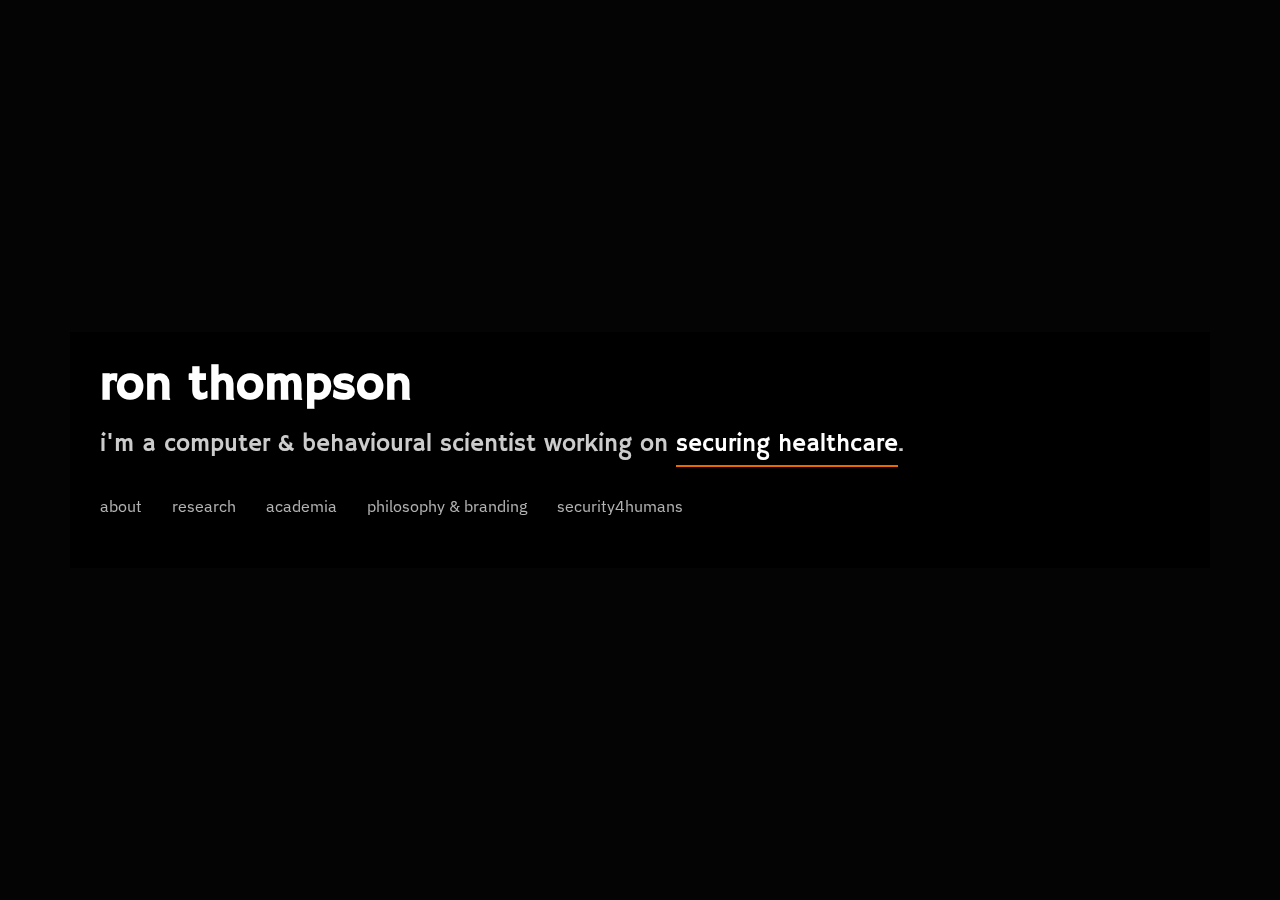
==== commit 00054b9e: "reseeach title" ====
--- a/index.html
+++ b/index.html
@@ -34,14 +34,14 @@
 
                 <h2>
                     i'm a computer & behavioural scientist working on
-                    <span>securing critical infrastructure</span>.
+                    <span>securing healthcare</span>.
                 </h2>
 
                 <nav id="navbar" class="navbar">
                     <ul>
                         <li><a class="nav-link" href="#about">about</a></li>
                         <li><a class="nav-link" href="#research">research</a></li>
-                        <li><a class="nav-link" href="#work">projects</a></li>
+                        <!-- <li><a class="nav-link" href="#work">projects</a></li> -->
                         <li><a class="nav-link" href="#academia">academia</a></li>
                         <li><a class="nav-link" href="#branding">philosophy & branding</a></li>
                         <li><a class="nav-link" href="https://security4humans.com" target="_blank" rel="noopener noreferrer">security4humans</a></li>
@@ -80,7 +80,7 @@
                             <h2>Summary</h2>
                         </div>
                         <p>
-                            I am a PhD candidate in the <a href="https://tsp.cs.tufts.edu/" target="_blank" rel="noopener noreferrer">Tufts Security & Privacy Lab</a> (Teaspoon Lab) studying computer security, focusing on medical devices and Industrial Control Systems. My research looks at how tools and processes to ensure security for critical infrastructure, such as healthcare and the energy grid, are used and can be improved. During my PhD, I've worked closely with device maufacturers and network operators to understand their operating environments and ensure my research can directly impact their work.
+                            I am a PhD candidate in the <a href="https://tsp.cs.tufts.edu/" target="_blank" rel="noopener noreferrer">Tufts Security & Privacy Lab</a> (Teaspoon Lab) studying computer security, focusing on medical devices and hospital networks. My research looks at how tools and processes to ensure security for healthcare are used and can be improved. During my PhD, I've worked closely with device maufacturers and network operators to understand their operating environments and ensure my research can directly impact their work.
                         </p>
                         <p>
                             <b>NOTE</b>: You may be wondering, "Ron, there's a lot of personal information here. Aren't you worried about this being used for social engineering purposes?". Sure, we need to be aware of and control the flow of information about ourselves online. My threat model accounts for this, and the benefits of sharing this information outweigh the cons. You can read about personal threat models and other interesting security things in my blog, <a href="https://security4humans.com" target="_blank" rel="noopener noreferrer">Security4Humans</a>.
